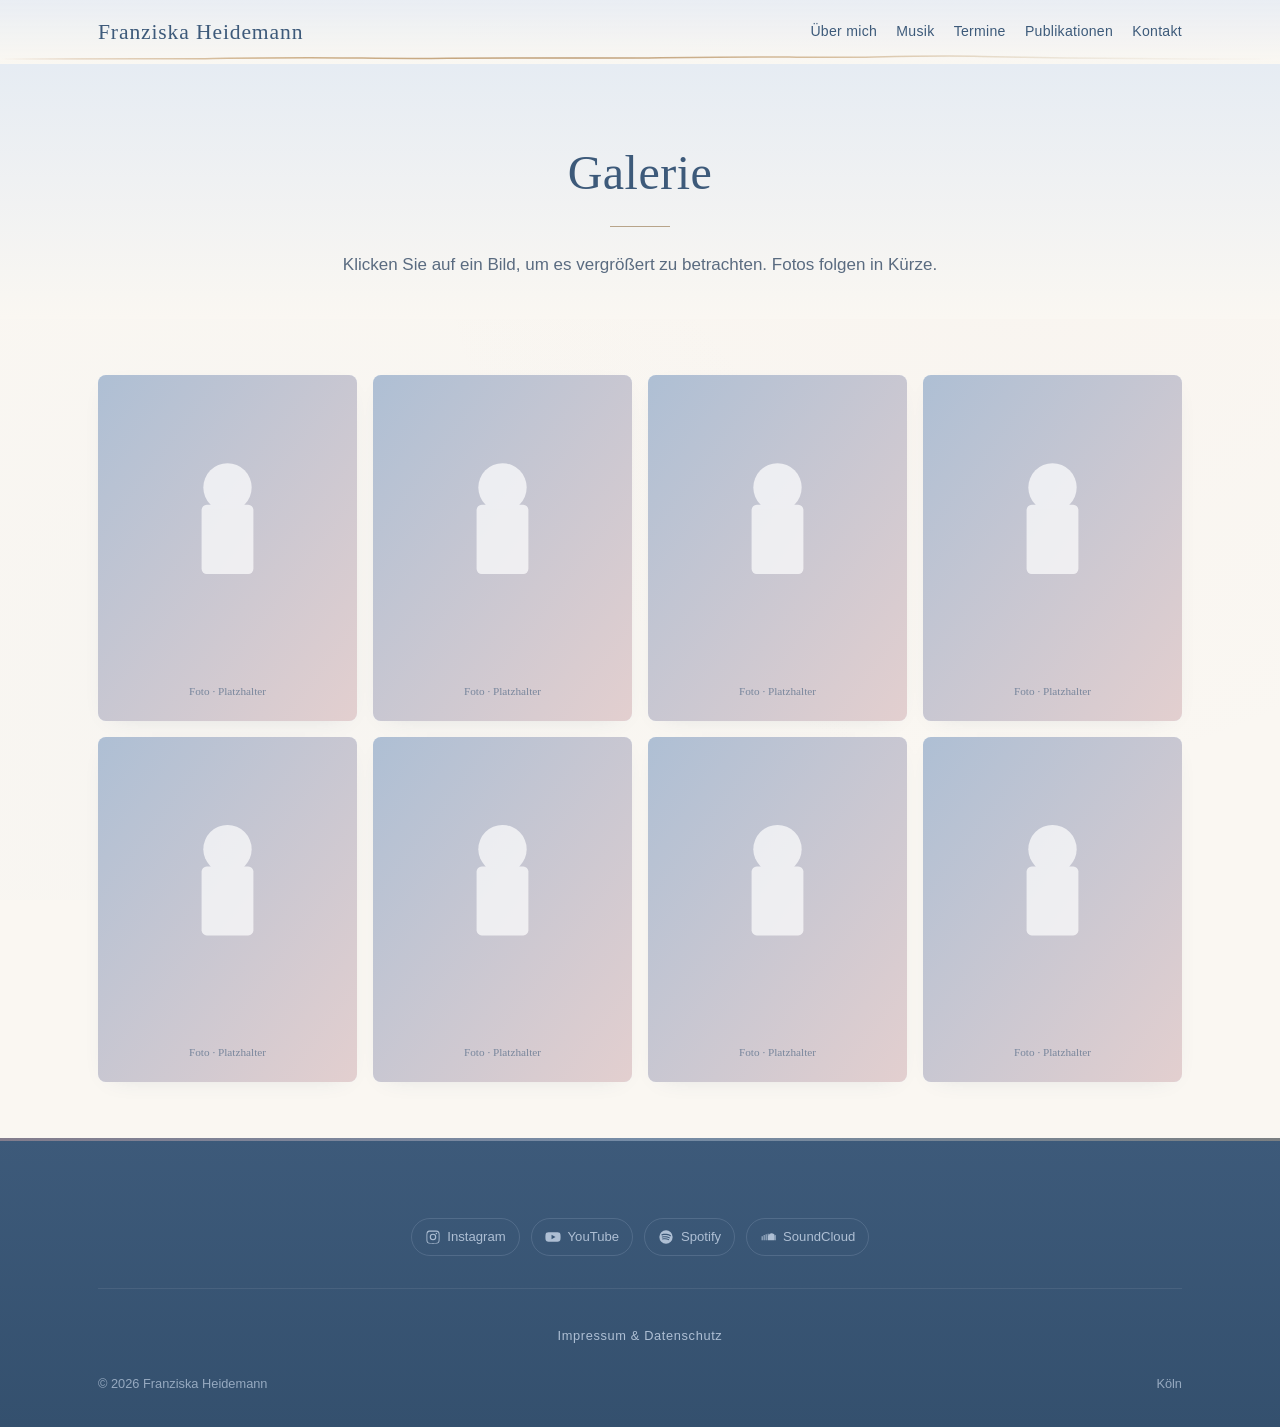
==== galerie.html @ dce0a196 "Redesign header divider as elegant melodic waveform with breathing animation" ====
<!DOCTYPE html>
<html lang="de">
<head>
  <meta charset="UTF-8">
  <meta name="viewport" content="width=device-width, initial-scale=1.0">
  <title>Galerie — Franziska Heidemann</title>
  <meta name="description" content="Galerie — Bilder von Franziska Heidemann, Sängerin aus Köln.">
  <link rel="icon" type="image/svg+xml" href="assets/img/favicon.svg">
  <link rel="apple-touch-icon" sizes="180x180" href="assets/img/apple-touch-icon.png">
  <link rel="stylesheet" href="css/fonts.css">
  <link rel="stylesheet" href="css/style.css">
</head>
<body>
  <div class="scroll-progress" id="scroll-progress"></div>

  <header class="site-header">
    <div class="wrap nav">
      <a href="index.html" class="brand">Franziska Heidemann</a>
      <button class="nav-toggle" aria-label="Menü öffnen" aria-expanded="false" aria-controls="menu">
        <span></span><span></span><span></span>
      </button>
      <ul class="menu" id="menu">
        <li><a href="ueber-mich.html">Über mich</a></li>
        <li><a href="musik.html">Musik</a></li>
        <li><a href="termine.html">Termine</a></li>
        <li><a href="publikationen.html">Publikationen</a></li>
        <li><a href="kontakt.html">Kontakt</a></li>
      </ul>
    </div>
  <svg class="site-header__wave" viewBox="0 0 1200 12" preserveAspectRatio="none" aria-hidden="true">
      <defs>
        <linearGradient id="wave-grad" x1="0" y1="0" x2="1200" y2="0" gradientUnits="userSpaceOnUse">
          <stop offset="0" stop-color="#d4b896" stop-opacity="0"/>
          <stop offset="0.06" stop-color="#d4b896" stop-opacity="0.5"/>
          <stop offset="0.2" stop-color="#c9a87c" stop-opacity="0.85"/>
          <stop offset="0.45" stop-color="#b8956a" stop-opacity="0.9"/>
          <stop offset="0.65" stop-color="#c9a87c" stop-opacity="0.7"/>
          <stop offset="0.85" stop-color="#d4c4a8" stop-opacity="0.3"/>
          <stop offset="1" stop-color="#d4c4a8" stop-opacity="0"/>
        </linearGradient>
      </defs>
      <path stroke="url(#wave-grad)" stroke-width="1.5"
        d="M0,6 C60,6 100,5.7 140,5.8 C170,5.9 180,6 200,5.5 C240,5 280,4.6 320,5 C360,5.4 380,5.8 420,5.3 C460,5 500,5.2 540,5.1 C560,5 580,5.3 620,4.8 C660,4.3 700,3.8 740,4.2 C770,4.5 790,4.8 820,4 C860,3.2 890,2.8 920,3.5 C950,4.2 970,4.8 1000,5.2 C1040,5.6 1080,5.9 1120,6 C1160,6 1180,6 1200,6">
        <animate attributeName="d" dur="7s" repeatCount="indefinite"
          values="M0,6 C60,6 100,5.7 140,5.8 C170,5.9 180,6 200,5.5 C240,5 280,4.6 320,5 C360,5.4 380,5.8 420,5.3 C460,5 500,5.2 540,5.1 C560,5 580,5.3 620,4.8 C660,4.3 700,3.8 740,4.2 C770,4.5 790,4.8 820,4 C860,3.2 890,2.8 920,3.5 C950,4.2 970,4.8 1000,5.2 C1040,5.6 1080,5.9 1120,6 C1160,6 1180,6 1200,6;
                  M0,6 C60,6 100,5.5 140,5.6 C170,5.7 180,5.9 200,5.3 C240,4.8 280,4.3 320,4.7 C360,5.1 380,5.6 420,5 C460,4.7 500,4.9 540,4.8 C560,4.7 580,5 620,4.5 C660,4 700,3.5 740,3.9 C770,4.2 790,4.5 820,3.7 C860,2.9 890,2.5 920,3.2 C950,3.9 970,4.5 1000,4.9 C1040,5.3 1080,5.7 1120,5.9 C1160,6 1180,6 1200,6;
                  M0,6 C60,6 100,5.7 140,5.8 C170,5.9 180,6 200,5.5 C240,5 280,4.6 320,5 C360,5.4 380,5.8 420,5.3 C460,5 500,5.2 540,5.1 C560,5 580,5.3 620,4.8 C660,4.3 700,3.8 740,4.2 C770,4.5 790,4.8 820,4 C860,3.2 890,2.8 920,3.5 C950,4.2 970,4.8 1000,5.2 C1040,5.6 1080,5.9 1120,6 C1160,6 1180,6 1200,6"
          calcMode="spline" keyTimes="0;0.5;1"
          keySplines="0.45 0 0.55 1;0.45 0 0.55 1"/>
      </path>
    </svg>
  </header>

  <section class="page-head">
    <div class="wrap">
      <h1>Galerie</h1>
      <hr class="divider divider--center">
      <p class="muted" style="max-width:42em;margin:1rem auto 0">Klicken Sie auf ein Bild, um es vergrößert zu betrachten. Fotos folgen in Kürze.</p>
    </div>
  </section>

  <section class="section--tight">
    <div class="wrap">
      <div class="gallery" data-gallery>
        <!-- Platzhalter — echte Fotos kommen noch -->
        <div class="gallery__item"><img src="assets/img/gallery-placeholder.svg" alt="Platzhalter 1"></div>
        <div class="gallery__item"><img src="assets/img/gallery-placeholder.svg" alt="Platzhalter 2"></div>
        <div class="gallery__item"><img src="assets/img/gallery-placeholder.svg" alt="Platzhalter 3"></div>
        <div class="gallery__item"><img src="assets/img/gallery-placeholder.svg" alt="Platzhalter 4"></div>
        <div class="gallery__item"><img src="assets/img/gallery-placeholder.svg" alt="Platzhalter 5"></div>
        <div class="gallery__item"><img src="assets/img/gallery-placeholder.svg" alt="Platzhalter 6"></div>
        <div class="gallery__item"><img src="assets/img/gallery-placeholder.svg" alt="Platzhalter 7"></div>
        <div class="gallery__item"><img src="assets/img/gallery-placeholder.svg" alt="Platzhalter 8"></div>
      </div>
    </div>
  </section>

  <!-- Lightbox -->
  <div class="lightbox" aria-hidden="true">
    <button class="lightbox__close" aria-label="Schließen"><svg viewBox="0 0 24 24" width="22" height="22" fill="none" stroke="currentColor" stroke-width="2"><path d="M6 6l12 12M18 6L6 18"/></svg></button>
    <button class="lightbox__nav lightbox__nav--prev" aria-label="Vorheriges"><svg viewBox="0 0 24 24" width="24" height="24" fill="none" stroke="currentColor" stroke-width="2"><path d="M15 6l-6 6 6 6"/></svg></button>
    <button class="lightbox__nav lightbox__nav--next" aria-label="Nächstes"><svg viewBox="0 0 24 24" width="24" height="24" fill="none" stroke="currentColor" stroke-width="2"><path d="M9 6l6 6-6 6"/></svg></button>
    <img class="lightbox__img" src="" alt="">
    <div class="lightbox__counter"></div>
  </div>

  <footer class="site-footer">
    <div class="wrap">
      <div class="footer__socials">
        <a href="https://www.instagram.com/franziska_heidemann/" target="_blank" rel="noopener">
          <svg viewBox="0 0 24 24" fill="currentColor"><path d="M12 2.2c3.2 0 3.6 0 4.9.1 1.2.1 1.8.3 2.2.4.6.2 1 .5 1.4.9.4.4.7.8.9 1.4.2.4.3 1 .4 2.2.1 1.3.1 1.7.1 4.9s0 3.6-.1 4.9c-.1 1.2-.3 1.8-.4 2.2-.2.6-.5 1-.9 1.4-.4.4-.8.7-1.4.9-.4.2-1 .3-2.2.4-1.3.1-1.7.1-4.9.1s-3.6 0-4.9-.1c-1.2-.1-1.8-.3-2.2-.4-.6-.2-1-.5-1.4-.9-.4-.4-.7-.8-.9-1.4-.2-.4-.3-1-.4-2.2C2.2 15.6 2.2 15.2 2.2 12s0-3.6.1-4.9c.1-1.2.3-1.8.4-2.2.2-.6.5-1 .9-1.4.4-.4.8-.7 1.4-.9.4-.2 1-.3 2.2-.4C8.4 2.2 8.8 2.2 12 2.2zm0 1.8c-3.1 0-3.5 0-4.7.1-.9 0-1.4.2-1.7.3-.4.2-.7.4-1 .7-.3.3-.5.6-.7 1-.1.3-.3.8-.3 1.7-.1 1.2-.1 1.6-.1 4.7s0 3.5.1 4.7c0 .9.2 1.4.3 1.7.2.4.4.7.7 1 .3.3.6.5 1 .7.3.1.8.3 1.7.3 1.2.1 1.6.1 4.7.1s3.5 0 4.7-.1c.9 0 1.4-.2 1.7-.3.4-.2.7-.4 1-.7.3-.3.5-.6.7-1 .1-.3.3-.8.3-1.7.1-1.2.1-1.6.1-4.7s0-3.5-.1-4.7c0-.9-.2-1.4-.3-1.7-.2-.4-.4-.7-.7-1-.3-.3-.6-.5-1-.7-.3-.1-.8-.3-1.7-.3-1.2-.1-1.6-.1-4.7-.1zm0 3.1a4.9 4.9 0 1 1 0 9.8 4.9 4.9 0 0 1 0-9.8zm0 8.1a3.2 3.2 0 1 0 0-6.4 3.2 3.2 0 0 0 0 6.4zm6.3-8.3a1.1 1.1 0 1 1-2.3 0 1.1 1.1 0 0 1 2.3 0z"/></svg>
          Instagram
        </a>
        <a href="https://www.youtube.com/channel/UCQxTqDCscMDkjQmPfyg3vqA" target="_blank" rel="noopener">
          <svg viewBox="0 0 24 24" fill="currentColor"><path d="M23 7.5c-.3-1-1-1.8-2-2.1C19.1 5 12 5 12 5s-7.1 0-9 .4c-1 .3-1.8 1.1-2 2.1C.6 9.4.6 12 .6 12s0 2.6.4 4.5c.3 1 1 1.8 2 2.1 1.9.4 9 .4 9 .4s7.1 0 9-.4c1-.3 1.8-1.1 2-2.1.4-1.9.4-4.5.4-4.5s0-2.6-.4-4.5zM9.8 15.5v-7l6 3.5-6 3.5z"/></svg>
          YouTube
        </a>
        <a href="https://open.spotify.com/artist/2u0TAeHx3y5hhXMHNlvsxw" target="_blank" rel="noopener">
          <svg viewBox="0 0 24 24" fill="currentColor"><path d="M12 2a10 10 0 1 0 0 20 10 10 0 0 0 0-20zm4.6 14.4a.62.62 0 0 1-.86.21c-2.35-1.44-5.3-1.76-8.79-.96a.62.62 0 1 1-.28-1.22c3.8-.87 7.08-.5 9.72 1.11.3.18.39.57.21.86zm1.23-2.74a.78.78 0 0 1-1.07.26c-2.69-1.65-6.79-2.13-9.98-1.17a.78.78 0 1 1-.45-1.49c3.63-1.1 8.16-.56 11.25 1.33.37.22.49.7.25 1.07zm.11-2.85C14.82 8.95 9.4 8.77 6.3 9.7a.94.94 0 1 1-.54-1.8c3.56-1.08 9.53-.87 13.29 1.34a.94.94 0 0 1-.96 1.61z"/></svg>
          Spotify
        </a>
        <a href="https://soundcloud.com/heatherblue-music" target="_blank" rel="noopener">
          <svg viewBox="0 0 24 24" fill="currentColor"><path d="M1 17h1.5v-6H1zm3 0h1.5v-8H4zm3 0h1.5v-9H7zm3 0h1.5v-10H10zm3 0h1.5v-10H13zm3 0H17v-9.7c-.3-.1-.6-.2-1-.3zm2.5 0H20v-9c-.4-.2-.8-.4-1.2-.5zm2.5 0H22v-7.5c-.3-.4-.7-.7-1.2-1zM16 6.5c-2.5 0-4.5 2-4.5 4.5v6h9v-6c0-2.5-2-4.5-4.5-4.5z"/></svg>
          SoundCloud
        </a>
      </div>

      <div class="footer__imprint">
        <a href="rechtliches.html" class="footer__imprint-link">Impressum &amp; Datenschutz</a>
      </div>

      <div class="footer__bottom">
        <span>© <span id="year"></span> Franziska Heidemann</span>
        <span>Köln</span>
      </div>
    </div>
  </footer>

  <script src="js/main.js"></script>
  <script src="js/gallery.js"></script>
  <script>document.getElementById("year").textContent = new Date().getFullYear();</script>
</body>
</html>
---- css/fonts.css ----
/* cormorant */
@font-face {
  font-family: 'Cormorant Garamond';
  font-style: italic;
  font-weight: 400;
  font-display: swap;
  src: url('../fonts/cormorant-400-italic-0.woff2') format('woff2');
  unicode-range: U+0460-052F, U+1C80-1C8A, U+20B4, U+2DE0-2DFF, U+A640-A69F, U+FE2E-FE2F;
}
@font-face {
  font-family: 'Cormorant Garamond';
  font-style: italic;
  font-weight: 400;
  font-display: swap;
  src: url('../fonts/cormorant-400-italic-1.woff2') format('woff2');
  unicode-range: U+0301, U+0400-045F, U+0490-0491, U+04B0-04B1, U+2116;
}
@font-face {
  font-family: 'Cormorant Garamond';
  font-style: italic;
  font-weight: 400;
  font-display: swap;
  src: url('../fonts/cormorant-400-italic-2.woff2') format('woff2');
  unicode-range: U+0102-0103, U+0110-0111, U+0128-0129, U+0168-0169, U+01A0-01A1, U+01AF-01B0, U+0300-0301, U+0303-0304, U+0308-0309, U+0323, U+0329, U+1EA0-1EF9, U+20AB;
}
@font-face {
  font-family: 'Cormorant Garamond';
  font-style: italic;
  font-weight: 400;
  font-display: swap;
  src: url('../fonts/cormorant-400-italic-3.woff2') format('woff2');
  unicode-range: U+0100-02BA, U+02BD-02C5, U+02C7-02CC, U+02CE-02D7, U+02DD-02FF, U+0304, U+0308, U+0329, U+1D00-1DBF, U+1E00-1E9F, U+1EF2-1EFF, U+2020, U+20A0-20AB, U+20AD-20C0, U+2113, U+2C60-2C7F, U+A720-A7FF;
}
@font-face {
  font-family: 'Cormorant Garamond';
  font-style: italic;
  font-weight: 400;
  font-display: swap;
  src: url('../fonts/cormorant-400-italic-4.woff2') format('woff2');
  unicode-range: U+0000-00FF, U+0131, U+0152-0153, U+02BB-02BC, U+02C6, U+02DA, U+02DC, U+0304, U+0308, U+0329, U+2000-206F, U+20AC, U+2122, U+2191, U+2193, U+2212, U+2215, U+FEFF, U+FFFD;
}
@font-face {
  font-family: 'Cormorant Garamond';
  font-style: normal;
  font-weight: 400;
  font-display: swap;
  src: url('../fonts/cormorant-400-normal-5.woff2') format('woff2');
  unicode-range: U+0460-052F, U+1C80-1C8A, U+20B4, U+2DE0-2DFF, U+A640-A69F, U+FE2E-FE2F;
}
@font-face {
  font-family: 'Cormorant Garamond';
  font-style: normal;
  font-weight: 400;
  font-display: swap;
  src: url('../fonts/cormorant-400-normal-6.woff2') format('woff2');
  unicode-range: U+0301, U+0400-045F, U+0490-0491, U+04B0-04B1, U+2116;
}
@font-face {
  font-family: 'Cormorant Garamond';
  font-style: normal;
  font-weight: 400;
  font-display: swap;
  src: url('../fonts/cormorant-400-normal-7.woff2') format('woff2');
  unicode-range: U+0102-0103, U+0110-0111, U+0128-0129, U+0168-0169, U+01A0-01A1, U+01AF-01B0, U+0300-0301, U+0303-0304, U+0308-0309, U+0323, U+0329, U+1EA0-1EF9, U+20AB;
}
@font-face {
  font-family: 'Cormorant Garamond';
  font-style: normal;
  font-weight: 400;
  font-display: swap;
  src: url('../fonts/cormorant-400-normal-8.woff2') format('woff2');
  unicode-range: U+0100-02BA, U+02BD-02C5, U+02C7-02CC, U+02CE-02D7, U+02DD-02FF, U+0304, U+0308, U+0329, U+1D00-1DBF, U+1E00-1E9F, U+1EF2-1EFF, U+2020, U+20A0-20AB, U+20AD-20C0, U+2113, U+2C60-2C7F, U+A720-A7FF;
}
@font-face {
  font-family: 'Cormorant Garamond';
  font-style: normal;
  font-weight: 400;
  font-display: swap;
  src: url('../fonts/cormorant-400-normal-9.woff2') format('woff2');
  unicode-range: U+0000-00FF, U+0131, U+0152-0153, U+02BB-02BC, U+02C6, U+02DA, U+02DC, U+0304, U+0308, U+0329, U+2000-206F, U+20AC, U+2122, U+2191, U+2193, U+2212, U+2215, U+FEFF, U+FFFD;
}
@font-face {
  font-family: 'Cormorant Garamond';
  font-style: normal;
  font-weight: 500;
  font-display: swap;
  src: url('../fonts/cormorant-500-normal-10.woff2') format('woff2');
  unicode-range: U+0460-052F, U+1C80-1C8A, U+20B4, U+2DE0-2DFF, U+A640-A69F, U+FE2E-FE2F;
}
@font-face {
  font-family: 'Cormorant Garamond';
  font-style: normal;
  font-weight: 500;
  font-display: swap;
  src: url('../fonts/cormorant-500-normal-11.woff2') format('woff2');
  unicode-range: U+0301, U+0400-045F, U+0490-0491, U+04B0-04B1, U+2116;
}
@font-face {
  font-family: 'Cormorant Garamond';
  font-style: normal;
  font-weight: 500;
  font-display: swap;
  src: url('../fonts/cormorant-500-normal-12.woff2') format('woff2');
  unicode-range: U+0102-0103, U+0110-0111, U+0128-0129, U+0168-0169, U+01A0-01A1, U+01AF-01B0, U+0300-0301, U+0303-0304, U+0308-0309, U+0323, U+0329, U+1EA0-1EF9, U+20AB;
}
@font-face {
  font-family: 'Cormorant Garamond';
  font-style: normal;
  font-weight: 500;
  font-display: swap;
  src: url('../fonts/cormorant-500-normal-13.woff2') format('woff2');
  unicode-range: U+0100-02BA, U+02BD-02C5, U+02C7-02CC, U+02CE-02D7, U+02DD-02FF, U+0304, U+0308, U+0329, U+1D00-1DBF, U+1E00-1E9F, U+1EF2-1EFF, U+2020, U+20A0-20AB, U+20AD-20C0, U+2113, U+2C60-2C7F, U+A720-A7FF;
}
@font-face {
  font-family: 'Cormorant Garamond';
  font-style: normal;
  font-weight: 500;
  font-display: swap;
  src: url('../fonts/cormorant-500-normal-14.woff2') format('woff2');
  unicode-range: U+0000-00FF, U+0131, U+0152-0153, U+02BB-02BC, U+02C6, U+02DA, U+02DC, U+0304, U+0308, U+0329, U+2000-206F, U+20AC, U+2122, U+2191, U+2193, U+2212, U+2215, U+FEFF, U+FFFD;
}
@font-face {
  font-family: 'Cormorant Garamond';
  font-style: normal;
  font-weight: 600;
  font-display: swap;
  src: url('../fonts/cormorant-600-normal-15.woff2') format('woff2');
  unicode-range: U+0460-052F, U+1C80-1C8A, U+20B4, U+2DE0-2DFF, U+A640-A69F, U+FE2E-FE2F;
}
@font-face {
  font-family: 'Cormorant Garamond';
  font-style: normal;
  font-weight: 600;
  font-display: swap;
  src: url('../fonts/cormorant-600-normal-16.woff2') format('woff2');
  unicode-range: U+0301, U+0400-045F, U+0490-0491, U+04B0-04B1, U+2116;
}
@font-face {
  font-family: 'Cormorant Garamond';
  font-style: normal;
  font-weight: 600;
  font-display: swap;
  src: url('../fonts/cormorant-600-normal-17.woff2') format('woff2');
  unicode-range: U+0102-0103, U+0110-0111, U+0128-0129, U+0168-0169, U+01A0-01A1, U+01AF-01B0, U+0300-0301, U+0303-0304, U+0308-0309, U+0323, U+0329, U+1EA0-1EF9, U+20AB;
}
@font-face {
  font-family: 'Cormorant Garamond';
  font-style: normal;
  font-weight: 600;
  font-display: swap;
  src: url('../fonts/cormorant-600-normal-18.woff2') format('woff2');
  unicode-range: U+0100-02BA, U+02BD-02C5, U+02C7-02CC, U+02CE-02D7, U+02DD-02FF, U+0304, U+0308, U+0329, U+1D00-1DBF, U+1E00-1E9F, U+1EF2-1EFF, U+2020, U+20A0-20AB, U+20AD-20C0, U+2113, U+2C60-2C7F, U+A720-A7FF;
}
@font-face {
  font-family: 'Cormorant Garamond';
  font-style: normal;
  font-weight: 600;
  font-display: swap;
  src: url('../fonts/cormorant-600-normal-19.woff2') format('woff2');
  unicode-range: U+0000-00FF, U+0131, U+0152-0153, U+02BB-02BC, U+02C6, U+02DA, U+02DC, U+0304, U+0308, U+0329, U+2000-206F, U+20AC, U+2122, U+2191, U+2193, U+2212, U+2215, U+FEFF, U+FFFD;
}
/* inter */
@font-face {
  font-family: 'Inter';
  font-style: normal;
  font-weight: 300;
  font-display: swap;
  src: url('../fonts/inter-300-normal-0.woff2') format('woff2');
  unicode-range: U+0460-052F, U+1C80-1C8A, U+20B4, U+2DE0-2DFF, U+A640-A69F, U+FE2E-FE2F;
}
@font-face {
  font-family: 'Inter';
  font-style: normal;
  font-weight: 300;
  font-display: swap;
  src: url('../fonts/inter-300-normal-1.woff2') format('woff2');
  unicode-range: U+0301, U+0400-045F, U+0490-0491, U+04B0-04B1, U+2116;
}
@font-face {
  font-family: 'Inter';
  font-style: normal;
  font-weight: 300;
  font-display: swap;
  src: url('../fonts/inter-300-normal-2.woff2') format('woff2');
  unicode-range: U+1F00-1FFF;
}
@font-face {
  font-family: 'Inter';
  font-style: normal;
  font-weight: 300;
  font-display: swap;
  src: url('../fonts/inter-300-normal-3.woff2') format('woff2');
  unicode-range: U+0370-0377, U+037A-037F, U+0384-038A, U+038C, U+038E-03A1, U+03A3-03FF;
}
@font-face {
  font-family: 'Inter';
  font-style: normal;
  font-weight: 300;
  font-display: swap;
  src: url('../fonts/inter-300-normal-4.woff2') format('woff2');
  unicode-range: U+0102-0103, U+0110-0111, U+0128-0129, U+0168-0169, U+01A0-01A1, U+01AF-01B0, U+0300-0301, U+0303-0304, U+0308-0309, U+0323, U+0329, U+1EA0-1EF9, U+20AB;
}
@font-face {
  font-family: 'Inter';
  font-style: normal;
  font-weight: 300;
  font-display: swap;
  src: url('../fonts/inter-300-normal-5.woff2') format('woff2');
  unicode-range: U+0100-02BA, U+02BD-02C5, U+02C7-02CC, U+02CE-02D7, U+02DD-02FF, U+0304, U+0308, U+0329, U+1D00-1DBF, U+1E00-1E9F, U+1EF2-1EFF, U+2020, U+20A0-20AB, U+20AD-20C0, U+2113, U+2C60-2C7F, U+A720-A7FF;
}
@font-face {
  font-family: 'Inter';
  font-style: normal;
  font-weight: 300;
  font-display: swap;
  src: url('../fonts/inter-300-normal-6.woff2') format('woff2');
  unicode-range: U+0000-00FF, U+0131, U+0152-0153, U+02BB-02BC, U+02C6, U+02DA, U+02DC, U+0304, U+0308, U+0329, U+2000-206F, U+20AC, U+2122, U+2191, U+2193, U+2212, U+2215, U+FEFF, U+FFFD;
}
@font-face {
  font-family: 'Inter';
  font-style: normal;
  font-weight: 400;
  font-display: swap;
  src: url('../fonts/inter-400-normal-7.woff2') format('woff2');
  unicode-range: U+0460-052F, U+1C80-1C8A, U+20B4, U+2DE0-2DFF, U+A640-A69F, U+FE2E-FE2F;
}
@font-face {
  font-family: 'Inter';
  font-style: normal;
  font-weight: 400;
  font-display: swap;
  src: url('../fonts/inter-400-normal-8.woff2') format('woff2');
  unicode-range: U+0301, U+0400-045F, U+0490-0491, U+04B0-04B1, U+2116;
}
@font-face {
  font-family: 'Inter';
  font-style: normal;
  font-weight: 400;
  font-display: swap;
  src: url('../fonts/inter-400-normal-9.woff2') format('woff2');
  unicode-range: U+1F00-1FFF;
}
@font-face {
  font-family: 'Inter';
  font-style: normal;
  font-weight: 400;
  font-display: swap;
  src: url('../fonts/inter-400-normal-10.woff2') format('woff2');
  unicode-range: U+0370-0377, U+037A-037F, U+0384-038A, U+038C, U+038E-03A1, U+03A3-03FF;
}
@font-face {
  font-family: 'Inter';
  font-style: normal;
  font-weight: 400;
  font-display: swap;
  src: url('../fonts/inter-400-normal-11.woff2') format('woff2');
  unicode-range: U+0102-0103, U+0110-0111, U+0128-0129, U+0168-0169, U+01A0-01A1, U+01AF-01B0, U+0300-0301, U+0303-0304, U+0308-0309, U+0323, U+0329, U+1EA0-1EF9, U+20AB;
}
@font-face {
  font-family: 'Inter';
  font-style: normal;
  font-weight: 400;
  font-display: swap;
  src: url('../fonts/inter-400-normal-12.woff2') format('woff2');
  unicode-range: U+0100-02BA, U+02BD-02C5, U+02C7-02CC, U+02CE-02D7, U+02DD-02FF, U+0304, U+0308, U+0329, U+1D00-1DBF, U+1E00-1E9F, U+1EF2-1EFF, U+2020, U+20A0-20AB, U+20AD-20C0, U+2113, U+2C60-2C7F, U+A720-A7FF;
}
@font-face {
  font-family: 'Inter';
  font-style: normal;
  font-weight: 400;
  font-display: swap;
  src: url('../fonts/inter-400-normal-13.woff2') format('woff2');
  unicode-range: U+0000-00FF, U+0131, U+0152-0153, U+02BB-02BC, U+02C6, U+02DA, U+02DC, U+0304, U+0308, U+0329, U+2000-206F, U+20AC, U+2122, U+2191, U+2193, U+2212, U+2215, U+FEFF, U+FFFD;
}
@font-face {
  font-family: 'Inter';
  font-style: normal;
  font-weight: 500;
  font-display: swap;
  src: url('../fonts/inter-500-normal-14.woff2') format('woff2');
  unicode-range: U+0460-052F, U+1C80-1C8A, U+20B4, U+2DE0-2DFF, U+A640-A69F, U+FE2E-FE2F;
}
@font-face {
  font-family: 'Inter';
  font-style: normal;
  font-weight: 500;
  font-display: swap;
  src: url('../fonts/inter-500-normal-15.woff2') format('woff2');
  unicode-range: U+0301, U+0400-045F, U+0490-0491, U+04B0-04B1, U+2116;
}
@font-face {
  font-family: 'Inter';
  font-style: normal;
  font-weight: 500;
  font-display: swap;
  src: url('../fonts/inter-500-normal-16.woff2') format('woff2');
  unicode-range: U+1F00-1FFF;
}
@font-face {
  font-family: 'Inter';
  font-style: normal;
  font-weight: 500;
  font-display: swap;
  src: url('../fonts/inter-500-normal-17.woff2') format('woff2');
  unicode-range: U+0370-0377, U+037A-037F, U+0384-038A, U+038C, U+038E-03A1, U+03A3-03FF;
}
@font-face {
  font-family: 'Inter';
  font-style: normal;
  font-weight: 500;
  font-display: swap;
  src: url('../fonts/inter-500-normal-18.woff2') format('woff2');
  unicode-range: U+0102-0103, U+0110-0111, U+0128-0129, U+0168-0169, U+01A0-01A1, U+01AF-01B0, U+0300-0301, U+0303-0304, U+0308-0309, U+0323, U+0329, U+1EA0-1EF9, U+20AB;
}
@font-face {
  font-family: 'Inter';
  font-style: normal;
  font-weight: 500;
  font-display: swap;
  src: url('../fonts/inter-500-normal-19.woff2') format('woff2');
  unicode-range: U+0100-02BA, U+02BD-02C5, U+02C7-02CC, U+02CE-02D7, U+02DD-02FF, U+0304, U+0308, U+0329, U+1D00-1DBF, U+1E00-1E9F, U+1EF2-1EFF, U+2020, U+20A0-20AB, U+20AD-20C0, U+2113, U+2C60-2C7F, U+A720-A7FF;
}
@font-face {
  font-family: 'Inter';
  font-style: normal;
  font-weight: 500;
  font-display: swap;
  src: url('../fonts/inter-500-normal-20.woff2') format('woff2');
  unicode-range: U+0000-00FF, U+0131, U+0152-0153, U+02BB-02BC, U+02C6, U+02DA, U+02DC, U+0304, U+0308, U+0329, U+2000-206F, U+20AC, U+2122, U+2191, U+2193, U+2212, U+2215, U+FEFF, U+FFFD;
}
@font-face {
  font-family: 'Inter';
  font-style: normal;
  font-weight: 600;
  font-display: swap;
  src: url('../fonts/inter-600-normal-21.woff2') format('woff2');
  unicode-range: U+0460-052F, U+1C80-1C8A, U+20B4, U+2DE0-2DFF, U+A640-A69F, U+FE2E-FE2F;
}
@font-face {
  font-family: 'Inter';
  font-style: normal;
  font-weight: 600;
  font-display: swap;
  src: url('../fonts/inter-600-normal-22.woff2') format('woff2');
  unicode-range: U+0301, U+0400-045F, U+0490-0491, U+04B0-04B1, U+2116;
}
@font-face {
  font-family: 'Inter';
  font-style: normal;
  font-weight: 600;
  font-display: swap;
  src: url('../fonts/inter-600-normal-23.woff2') format('woff2');
  unicode-range: U+1F00-1FFF;
}
@font-face {
  font-family: 'Inter';
  font-style: normal;
  font-weight: 600;
  font-display: swap;
  src: url('../fonts/inter-600-normal-24.woff2') format('woff2');
  unicode-range: U+0370-0377, U+037A-037F, U+0384-038A, U+038C, U+038E-03A1, U+03A3-03FF;
}
@font-face {
  font-family: 'Inter';
  font-style: normal;
  font-weight: 600;
  font-display: swap;
  src: url('../fonts/inter-600-normal-25.woff2') format('woff2');
  unicode-range: U+0102-0103, U+0110-0111, U+0128-0129, U+0168-0169, U+01A0-01A1, U+01AF-01B0, U+0300-0301, U+0303-0304, U+0308-0309, U+0323, U+0329, U+1EA0-1EF9, U+20AB;
}
@font-face {
  font-family: 'Inter';
  font-style: normal;
  font-weight: 600;
  font-display: swap;
  src: url('../fonts/inter-600-normal-26.woff2') format('woff2');
  unicode-range: U+0100-02BA, U+02BD-02C5, U+02C7-02CC, U+02CE-02D7, U+02DD-02FF, U+0304, U+0308, U+0329, U+1D00-1DBF, U+1E00-1E9F, U+1EF2-1EFF, U+2020, U+20A0-20AB, U+20AD-20C0, U+2113, U+2C60-2C7F, U+A720-A7FF;
}
@font-face {
  font-family: 'Inter';
  font-style: normal;
  font-weight: 600;
  font-display: swap;
  src: url('../fonts/inter-600-normal-27.woff2') format('woff2');
  unicode-range: U+0000-00FF, U+0131, U+0152-0153, U+02BB-02BC, U+02C6, U+02DA, U+02DC, U+0304, U+0308, U+0329, U+2000-206F, U+20AC, U+2122, U+2191, U+2193, U+2212, U+2215, U+FEFF, U+FFFD;
}
---- css/style.css ----
/* ============================================================
   Franziska Heidemann — Design-System
   Verträumt, aber professionell.
   Palette: Heather Blue / weiches Braun / Dusty Rose / Creme
   ============================================================ */

:root {
  /* Farben */
  --heather-blue: #6b8cae;
  --heather-blue-deep: #3d5a7a;
  --heather-blue-soft: #aebfd4;
  --heather-blue-mist: #e6ecf3;

  --brown: #8b7355;
  --brown-soft: #b8a48a;

  --rose: #c9a0a0;
  --rose-soft: #e3cfcf;

  --cream: #faf7f2;
  --cream-warm: #f3ede3;
  --white: #ffffff;

  --ink: #2c3a4d;
  --ink-soft: #5a6b80;
  --line: #e2dcd1;

  /* Typo */
  --font-serif: "Cormorant Garamond", "Playfair Display", Georgia, "Times New Roman", serif;
  --font-sans: "Inter", -apple-system, BlinkMacSystemFont, "Segoe UI", Roboto, Helvetica, Arial, sans-serif;

  /* Layout */
  --maxw: 1180px;
  --gutter: clamp(1.25rem, 4vw, 3rem);
  --radius: 14px;
  --radius-sm: 8px;
  --shadow: 0 10px 40px -18px rgba(61, 90, 122, 0.35);
  --shadow-soft: 0 6px 24px -16px rgba(61, 90, 122, 0.25);
  --ease: cubic-bezier(0.4, 0.2, 0.2, 1);
}

/* ---------- Reset ---------- */
*, *::before, *::after { box-sizing: border-box; }
html { scroll-behavior: smooth; -webkit-text-size-adjust: 100%; }
body {
  margin: 0;
  font-family: var(--font-sans);
  color: var(--ink);
  background: var(--cream);
  line-height: 1.7;
  font-size: 17px;
  -webkit-font-smoothing: antialiased;
  text-rendering: optimizeLegibility;
}
img { max-width: 100%; display: block; }
a { color: var(--heather-blue-deep); text-decoration: none; transition: color .25s var(--ease); }
a:hover { color: var(--rose); }
h1, h2, h3, h4 { font-family: var(--font-serif); font-weight: 500; color: var(--heather-blue-deep); line-height: 1.2; margin: 0 0 .5em; letter-spacing: .01em; }
h1 { font-size: clamp(2.4rem, 6vw, 4rem); }
h2 { font-size: clamp(1.6rem, 3.5vw, 2.2rem); }
h3 { font-size: clamp(1.15rem, 2.5vw, 1.4rem); }
p { margin: 0 0 1em; }
ul { margin: 0 0 1em; padding-left: 1.2em; }
small { color: var(--ink-soft); }

/* Type scale (rem-based, 17px root):
   Display:  h1 hero      clamp(2.4–4rem)
   Title:    h1 page-head clamp(2–3rem)
   H2:                    clamp(1.6–2.2rem)
   H3:                    clamp(1.15–1.4rem)
   Body lg:  1.05rem   (about, contact intro)
   Body:     1rem      (default, legal)
   Body sm:  .9rem     (event desc, footer links)
   Label:    .8rem     (uppercase section labels)
   Meta:     .75rem    (form hints, notices)
   Micro:    .7rem     (badges, date parts)
*/

/* ---------- Layout-Helfer ---------- */
.wrap { max-width: var(--maxw); margin: 0 auto; padding: 0 var(--gutter); }
.section { padding: clamp(3rem, 8vw, 6rem) 0; }
.section--tight { padding: clamp(2rem, 5vw, 3.5rem) 0; }
.center { text-align: center; }
.muted { color: var(--ink-soft); }
.eyebrow {
  font-family: var(--font-sans);
  text-transform: uppercase;
  letter-spacing: .28em;
  font-size: .75rem;
  color: var(--brown);
  margin-bottom: 1.2rem;
  display: inline-block;
}
.divider {
  width: 60px; height: 1px; background: var(--brown-soft);
  margin: 1.5rem 0; border: 0;
}
.divider--center { margin-left: auto; margin-right: auto; }

/* ---------- Header / Navigation ---------- */
.site-header {
  position: sticky; top: 0; z-index: 50;
  background: linear-gradient(180deg, rgba(230,236,243,0.88) 0%, rgba(250,247,242,0.92) 100%);
  backdrop-filter: blur(10px);
  -webkit-backdrop-filter: blur(10px);
  border-bottom: none;
  transition: background .3s var(--ease);
}
.site-header__wave {
  position: absolute;
  left: 0; right: 0; bottom: -1px;
  width: 100%; height: 12px;
  pointer-events: none;
  display: block;
}
.site-header__wave path {
  fill: none;
  stroke-linecap: round;
  stroke-linejoin: round;
}
.site-header.is-scrolled { background: linear-gradient(180deg, rgba(230,236,243,0.95) 0%, rgba(250,247,242,0.97) 100%); }

/* Nav: always visible inline (no hamburger) */
.nav-toggle { display: none; }

.nav {
  display: flex; align-items: center; justify-content: space-between;
  height: auto; min-height: 64px;
  padding-top: .5rem; padding-bottom: .5rem;
  flex-wrap: wrap; gap: .5rem;
}
.brand {
  font-family: var(--font-serif);
  font-size: clamp(1rem, 3vw, 1.35rem);
  color: var(--heather-blue-deep);
  letter-spacing: .04em;
  display: flex; align-items: baseline; gap: .4em;
  white-space: nowrap;
}
.brand small {
  font-family: var(--font-sans);
  font-size: .7rem;
  letter-spacing: .25em;
  text-transform: uppercase;
  color: var(--brown);
}

.menu {
  display: flex;
  gap: clamp(.6rem, 1.5vw, 1.5rem);
  list-style: none; margin: 0; padding: 0;
  align-items: center;
  flex-wrap: wrap;
}
.menu li { border: 0; }
.menu a {
  display: block; padding: 0;
  font-family: var(--font-sans);
  font-size: clamp(.72rem, 1.6vw, .88rem);
  color: var(--heather-blue-deep);
  letter-spacing: .02em;
  white-space: nowrap;
}
.menu a:hover { color: var(--rose); padding-left: 0; }
.menu .menu-impressum { font-size: clamp(.7rem, 1.5vw, .8rem); font-family: var(--font-sans); color: var(--ink-soft); }

body.menu-open { overflow: auto; }

/* ---------- Buttons ---------- */
.btn {
  display: inline-flex; align-items: center; gap: .5em;
  font-family: var(--font-sans);
  font-size: .95rem;
  letter-spacing: .04em;
  padding: .85em 1.8em;
  border-radius: 999px;
  border: 1px solid var(--heather-blue);
  background: var(--heather-blue);
  color: var(--white);
  cursor: pointer;
  transition: all .3s var(--ease);
}
.btn:hover { background: var(--heather-blue-deep); border-color: var(--heather-blue-deep); color: var(--white); transform: translateY(-1px); }
.btn--ghost { background: transparent; color: var(--heather-blue-deep); }
.btn--ghost:hover { background: var(--heather-blue-mist); color: var(--heather-blue-deep); transform: none; }
.btn--rose { background: var(--rose); border-color: var(--rose); }
.btn--rose:hover { background: #b88a8a; border-color: #b88a8a; }

/* ---------- Hero (Landing) ---------- */
.hero {
  position: relative;
  min-height: calc(100vh - 72px);
  display: flex; align-items: center;
  overflow: hidden;
  padding-bottom: 0;
}
.hero__bg {
  position: absolute; inset: 0;
  background: linear-gradient(135deg, var(--heather-blue-mist) 0%, var(--cream) 55%, var(--rose-soft) 130%);
  z-index: -2;
}
.hero__bg::after {
  content: ""; position: absolute; inset: 0;
  background: radial-gradient(circle at 20% 30%, rgba(255,255,255,.5), transparent 50%),
              radial-gradient(circle at 80% 70%, rgba(139,115,85,.08), transparent 45%);
}
.hero__inner {
  display: grid; grid-template-columns: 1.1fr 1fr; gap: clamp(2rem, 5vw, 4rem);
  align-items: center; width: 100%;
}
.hero__text h1 { margin-bottom: .3em; }
.hero__subtitle {
  font-family: var(--font-serif);
  font-size: clamp(1.1rem, 2.2vw, 1.5rem);
  color: var(--brown);
  letter-spacing: .05em;
  margin: 0 0 .8em;
}
.hero__location {
  display: inline-flex; align-items: center; gap: .4em;
  font-family: var(--font-sans);
  font-size: .8rem;
  letter-spacing: .15em;
  text-transform: uppercase;
  color: var(--ink-soft);
  margin-bottom: 2rem;
}
.hero__location svg { color: var(--rose); }
.hero__quote {
  font-family: var(--font-serif);
  font-style: italic;
  font-size: clamp(1.05rem, 2vw, 1.3rem);
  color: var(--ink-soft);
  max-width: 32em;
  border-left: 2px solid var(--rose);
  padding-left: 1.2rem;
  margin: 2rem 0;
}
.hero__quote .placeholder { color: var(--brown-soft); font-style: normal; font-size: .85rem; letter-spacing: .1em; }

.hero__portrait {
  position: relative;
  aspect-ratio: 4/5;
  border-radius: var(--radius);
  overflow: hidden;
  box-shadow: var(--shadow), 0 0 0 1px rgba(255,255,255,.15);
  background: var(--heather-blue-mist);
}
.hero__portrait::after {
  content: "";
  position: absolute; inset: 0;
  background: linear-gradient(180deg, transparent 60%, rgba(61,90,122,.15) 100%);
  pointer-events: none;
  z-index: 1;
}
.hero__portrait img { width: 100%; height: 100%; object-fit: cover; }
.hero__cta { display: flex; gap: 1rem; flex-wrap: wrap; margin-top: 1.5rem; }

@media (max-width: 820px) {
  .hero { min-height: auto; padding-top: 2rem; }
  .hero__inner { grid-template-columns: 1fr; text-align: center; padding-bottom: 2rem; }
  .hero__portrait { max-width: 360px; margin: 0 auto; order: -1; }
  .hero__quote { border-left: 0; border-top: 2px solid var(--rose); padding-left: 0; padding-top: 1rem; margin-left: auto; margin-right: auto; }
  .hero__cta { justify-content: center; margin-bottom: 1.5rem; }
}

/* ---------- Seiten-Kopf ---------- */
.page-head {
  padding: clamp(3rem, 7vw, 5rem) 0 clamp(1.5rem, 4vw, 2.5rem);
  text-align: center;
  background: linear-gradient(180deg, var(--heather-blue-mist), var(--cream));
}
.page-head h1 { font-size: clamp(2rem, 5vw, 3rem); margin-bottom: .2em; }
.page-head .eyebrow { margin-bottom: .5rem; }

/* ---------- Über mich ---------- */
.about__grid {
  display: grid; grid-template-columns: 0.85fr 1.15fr; gap: clamp(2rem, 5vw, 4rem);
  align-items: start;
}
.about__portrait {
  position: sticky; top: 96px;
  aspect-ratio: 4/5;
  border-radius: var(--radius);
  overflow: hidden;
  box-shadow: var(--shadow);
  background: var(--heather-blue-mist);
}
.about__portrait::before {
  content: "";
  position: absolute; inset: -8px;
  border: 1px solid var(--rose-soft);
  border-radius: calc(var(--radius) + 8px);
  pointer-events: none;
  z-index: -1;
}
.about__portrait::after {
  content: "";
  position: absolute; inset: 0;
  background: linear-gradient(180deg, transparent 70%, rgba(61,90,122,.12) 100%);
  pointer-events: none;
}
.about__portrait img { width: 100%; height: 100%; object-fit: cover; }
.about__text p { font-size: 1.05rem; line-height: 1.75; }
.about__text h3 { margin-top: 2rem; color: var(--brown); font-family: var(--font-sans); font-size: .8rem; letter-spacing: .25em; text-transform: uppercase; font-weight: 600; }
@media (max-width: 820px) {
  .about__grid { grid-template-columns: 1fr; }
  .about__portrait { position: static; max-width: 360px; margin: 0 auto 1rem; }
}

/* ---------- Musik ---------- */
.tracklist { list-style: none; padding: 0; margin: 0; }

.track {
  display: block;
  padding: 1.4rem 1.6rem;
  border-radius: var(--radius-sm);
  background: var(--white);
  margin-bottom: 1rem;
  box-shadow: 0 2px 10px rgba(61,90,122,.04);
  border: 1px solid var(--line);
  transition: box-shadow .3s var(--ease), border-color .3s var(--ease);
}
.track:hover { box-shadow: 0 6px 20px rgba(61,90,122,.08); border-color: var(--heather-blue-mist); }

.track__row {
  display: grid;
  grid-template-columns: 52px 44px 1fr auto;
  gap: 1rem;
  align-items: center;
}

.track__cover {
  width: 52px; height: 52px;
  border-radius: var(--radius-sm);
  object-fit: cover;
  flex-shrink: 0;
  background: var(--heather-blue-mist);
}
.track__cover--placeholder { background: var(--heather-blue-mist); }

.track__play {
  width: 44px; height: 44px; border-radius: 50%;
  background: var(--heather-blue); color: var(--white);
  border: 0; cursor: pointer;
  display: flex; align-items: center; justify-content: center;
  transition: all .25s var(--ease);
  flex-shrink: 0;
}
.track__play:hover { background: var(--heather-blue-deep); transform: scale(1.06); }
.track__play svg { width: 16px; height: 16px; }

.track__info { min-width: 0; }
.track__title {
  font-family: var(--font-serif);
  font-size: clamp(1.15rem, 2.5vw, 1.35rem);
  color: var(--heather-blue-deep);
  line-height: 1.3;
  margin: 0;
}
.track__project {
  display: block;
  font-family: var(--font-sans);
  font-size: .8rem;
  color: var(--brown);
  letter-spacing: .04em;
  margin-top: .15rem;
}

.track__source {
  font-size: .7rem;
  text-transform: uppercase;
  letter-spacing: .18em;
  color: var(--ink-soft);
  padding: .3em .8em;
  border: 1px solid var(--line);
  border-radius: 999px;
  white-space: nowrap;
}

.embed-slot {
  max-height: 0; overflow: hidden;
  transition: max-height .5s var(--ease), margin .45s var(--ease), opacity .3s var(--ease);
  margin-top: 0;
  opacity: 0;
}
.embed-slot.is-open {
  max-height: 400px;
  margin-top: 1rem;
  opacity: 1;
}
.embed-slot iframe {
  width: 100%; border: 0; border-radius: var(--radius-sm); display: block;
  background: var(--heather-blue-mist);
  max-width: 100%;
}

.embed-notice {
  font-size: .75rem;
  color: var(--ink-soft);
  margin-top: .6rem;
  font-style: italic;
  line-height: 1.5;
}

@media (max-width: 600px) {
  .track__row { grid-template-columns: 48px 40px 1fr; }
  .track__source { display: none; }
}

/* ---------- Galerie ---------- */
.gallery {
  display: grid; grid-template-columns: repeat(auto-fill, minmax(220px, 1fr));
  gap: 1rem;
}
.gallery__item {
  aspect-ratio: 3/4; overflow: hidden; border-radius: var(--radius-sm);
  cursor: pointer; background: var(--heather-blue-mist);
  box-shadow: var(--shadow-soft);
}
.gallery__item img { width: 100%; height: 100%; object-fit: cover; transition: transform .5s var(--ease); }
.gallery__item:hover img { transform: scale(1.04); }

.lightbox {
  position: fixed; inset: 0; z-index: 100;
  background: rgba(44, 58, 77, 0.92);
  display: none; align-items: center; justify-content: center;
  padding: 2rem;
}
.lightbox.is-open { display: flex; }
.lightbox__img { max-width: 90vw; max-height: 85vh; border-radius: var(--radius-sm); box-shadow: var(--shadow); }
.lightbox__close, .lightbox__nav {
  position: absolute; background: rgba(255,255,255,.12); color: var(--white);
  border: 0; cursor: pointer; border-radius: 50%;
  display: flex; align-items: center; justify-content: center;
  transition: background .25s var(--ease);
}
.lightbox__close { top: 1.5rem; right: 1.5rem; width: 48px; height: 48px; }
.lightbox__nav { top: 50%; transform: translateY(-50%); width: 56px; height: 56px; }
.lightbox__nav--prev { left: 1.5rem; }
.lightbox__nav--next { right: 1.5rem; }
.lightbox__close:hover, .lightbox__nav:hover { background: var(--rose); }
.lightbox__counter {
  position: absolute; bottom: 1.5rem; left: 50%; transform: translateX(-50%);
  color: var(--white); font-size: .8rem; letter-spacing: .15em;
}

/* ---------- Termine ---------- */
.events { display: grid; gap: 1.5rem; }
.event {
  display: grid; grid-template-columns: 120px 1fr; gap: 1.8rem;
  padding: 0; border-radius: var(--radius);
  background: var(--white);
  box-shadow: 0 2px 12px rgba(61,90,122,.06);
  border: 1px solid var(--line);
  transition: transform .3s var(--ease), box-shadow .3s var(--ease);
  overflow: hidden;
}
.event:hover {
  transform: translateY(-3px);
  box-shadow: 0 8px 28px rgba(61,90,122,.12);
  border-color: var(--heather-blue-mist);
}
.event__date {
  text-align: center;
  padding: 1.8rem 0;
  background: linear-gradient(180deg, var(--heather-blue-mist) 0%, var(--cream) 100%);
  border-right: 1px solid var(--line);
  display: flex; flex-direction: column; justify-content: center;
}
.event__date .month {
  text-transform: uppercase; letter-spacing: .22em; font-size: .7rem;
  color: var(--rose); font-weight: 600; margin-bottom: .3rem;
}
.event__date .day {
  font-family: var(--font-serif); font-size: 2.6rem; color: var(--heather-blue-deep);
  line-height: 1; font-weight: 500;
}
.event__date .year { font-size: .7rem; color: var(--ink-soft); margin-top: .3rem; letter-spacing: .1em; }
.event__body { padding: 1.8rem 1.8rem 1.8rem 0; display: flex; flex-direction: column; justify-content: center; }
.event__body h3 {
  margin-bottom: .5em;
  font-size: clamp(1.15rem, 2.5vw, 1.4rem);
  color: var(--heather-blue-deep);
}
.event__meta {
  font-size: .9rem; color: var(--ink-soft);
  display: flex; flex-direction: column; gap: .25rem;
  margin-bottom: .6rem;
}
.event__meta span { display: flex; align-items: center; gap: .5em; }
.event__meta span::before {
  content: ""; width: 4px; height: 4px; border-radius: 50%;
  background: var(--rose); flex-shrink: 0;
}
.event__body .muted { font-size: .9rem; line-height: 1.55; }

/* Vergangene Termine */
.event.is-past { opacity: .5; }
.event.is-past .event__date { background: linear-gradient(180deg, var(--line) 0%, var(--cream) 100%); }
.event.is-past .event__date .day,
.event.is-past .event__date .month { text-decoration: line-through; text-decoration-color: var(--rose); }
.event.is-past .event__body h3 { text-decoration: line-through; text-decoration-color: var(--rose); text-decoration-thickness: 1px; }

.events__divider {
  display: flex; align-items: center; gap: 1rem; margin: 2.5rem 0 1rem;
  color: var(--brown); font-family: var(--font-sans); font-size: .75rem;
  letter-spacing: .28em; text-transform: uppercase;
}
.events__divider::before, .events__divider::after {
  content: ""; flex: 1; height: 1px; background: var(--line);
}

@media (max-width: 600px) {
  .event { grid-template-columns: 90px 1fr; }
  .event__date { padding: 1.3rem 0; }
  .event__date .day { font-size: 2rem; }
  .event__body { padding: 1.3rem 1.3rem 1.3rem 0; }
}

/* ---------- Publikationen ---------- */
.pub-list { list-style: none; padding: 0; }
.pub {
  padding: 1.4rem 0; border-bottom: 1px solid var(--line);
}
.pub:first-child { border-top: 1px solid var(--line); }
.pub--plain { display: block; }
.pub__cite {
  font-family: var(--font-serif);
  font-size: 1.05rem;
  line-height: 1.7;
  color: var(--ink);
  margin: 0;
}
.pub__cite a { color: var(--heather-blue-deep); border-bottom: 1px solid var(--rose); }
.pub__cite a:hover { color: var(--rose); }
.pub__authors { color: var(--heather-blue-deep); font-weight: 400; }
.pub__title { font-weight: 600; color: var(--ink); }

/* ---------- Legal pages (Rechtliches) ---------- */
.legal {
  max-width: 720px;
  margin: 0 auto;
  font-size: .95rem;
  line-height: 1.75;
  color: var(--ink);
}
.legal h2 {
  font-family: var(--font-serif);
  font-size: clamp(1.5rem, 3.5vw, 2rem);
  margin-top: 0;
  margin-bottom: 1.5rem;
  padding-bottom: .8rem;
  border-bottom: 2px solid var(--heather-blue-mist);
  color: var(--heather-blue-deep);
  font-weight: 500;
}
.legal h2:first-child { margin-top: 0; }
.legal h3 {
  font-family: var(--font-sans);
  font-size: .85rem;
  letter-spacing: .15em;
  text-transform: uppercase;
  color: var(--brown);
  margin-top: 2rem;
  margin-bottom: .6rem;
  font-weight: 600;
}
.legal p { margin-bottom: 1em; }
.legal ul { padding-left: 1.3em; margin-bottom: 1em; }
.legal li { margin-bottom: .4em; }
.legal a { color: var(--heather-blue-deep); border-bottom: 1px solid var(--rose); }
.legal a:hover { color: var(--rose); }
.legal strong { color: var(--heather-blue-deep); }
.legal__back {
  margin-top: 3rem;
  padding-top: 1.5rem;
  border-top: 1px solid var(--line);
  font-size: .9rem;
}
.legal__back a { color: var(--heather-blue-deep); border: 0; }
.legal__sep {
  border: 0;
  border-top: 1px solid var(--line);
  margin: 3.5rem 0;
}
.legal h2 { scroll-margin-top: 80px; }

/* ---------- Kontakt ---------- */
.contact__centered {
  max-width: 640px;
  margin: 0 auto;
  text-align: center;
}
.contact__intro { margin-bottom: 2.5rem; }
.contact__intro p { font-size: 1.05rem; line-height: 1.7; }
.contact__form-wrap { display: flex; justify-content: center; }
.contact__privacy {
  margin-top: 2rem;
  font-size: .9rem;
  line-height: 1.6;
}

.form {
  background: var(--white);
  padding: clamp(1.5rem, 4vw, 2.5rem);
  border-radius: var(--radius);
  box-shadow: var(--shadow);
  border: 1px solid var(--line);
  border-top: 3px solid var(--rose);
  width: 100%;
  text-align: left;
}
.form__row { display: grid; grid-template-columns: 1fr 1fr; gap: 1rem; }
.field { margin-bottom: 1.2rem; }
.field label { display: block; font-size: .8rem; letter-spacing: .15em; text-transform: uppercase; color: var(--brown); margin-bottom: .4rem; }
.field label .req { color: var(--rose); }
.field input, .field textarea {
  width: 100%; padding: .8rem .9rem; border: 1px solid var(--line);
  border-radius: var(--radius-sm); background: var(--cream);
  font-family: var(--font-sans); font-size: 1rem; color: var(--ink);
  transition: border-color .25s var(--ease), box-shadow .25s var(--ease);
}
.field input:focus, .field textarea:focus {
  outline: 0; border-color: var(--rose); box-shadow: 0 0 0 3px var(--rose-soft);
}
.field textarea { min-height: 140px; resize: vertical; }
.form { position: relative; }
.form__hint { font-size: .75rem; color: var(--ink-soft); margin: 0; }
.form__actions {
  display: flex;
  justify-content: flex-end;
  align-items: flex-end;
  margin-top: .5rem;
  position: relative;
  min-height: 3.5rem;
}
.form__actions .btn { margin-bottom: 1.8rem; }
.form__actions .form__hint {
  position: absolute;
  left: 0;
  bottom: 0;
  text-align: left;
}
@media (max-width: 600px) {
  .form__actions { flex-direction: column; align-items: center; gap: .6rem; min-height: auto; }
  .form__actions .form__hint { position: static; text-align: center; }
  .form__actions .btn { margin-bottom: 0; }
}
.form__status { margin-top: 1rem; padding: .9rem 1rem; border-radius: var(--radius-sm); font-size: .9rem; display: none; }
.form__status.is-ok { display: block; background: var(--heather-blue-mist); color: var(--heather-blue-deep); }
.form__status.is-err { display: block; background: var(--rose-soft); color: var(--brown); }
@media (max-width: 700px) {
  .form__row { grid-template-columns: 1fr; }
}

/* ---------- Footer / Impressum ---------- */
.site-footer {
  background: linear-gradient(180deg, var(--heather-blue-deep) 0%, #34506e 100%);
  color: var(--cream);
  padding: clamp(3rem, 7vw, 5rem) 0 2rem;
  margin-top: 0;
  position: relative;
}
.site-footer::before {
  content: "";
  position: absolute; top: 0; left: 0; right: 0; height: 3px;
  background: linear-gradient(90deg, var(--rose) 0%, var(--heather-blue-soft) 50%, var(--brown-soft) 100%);
  opacity: .5;
}
.site-footer a { color: var(--heather-blue-soft); transition: color .25s var(--ease); }
.site-footer a:hover { color: var(--rose-soft); }
/* (footer__top grid removed — now flat: socials row + nav row + imprint) */
}
.footer__brand {
  font-family: var(--font-serif);
  font-size: 1.5rem;
  color: var(--white);
  margin-bottom: .4rem;
  letter-spacing: .02em;
}
.footer__sub {
  font-size: .82rem;
  color: var(--heather-blue-soft);
  letter-spacing: .06em;
  line-height: 1.5;
}
/* (footer__col removed — replaced by flat footer__nav + footer__socials) */

/* ---------- Section Label (styled h2) ---------- */
.section-label {
  font-family: var(--font-sans);
  font-size: .8rem;
  letter-spacing: .25em;
  text-transform: uppercase;
  color: var(--brown);
  font-weight: 600;
  margin-bottom: 1.5rem;
}

.footer__socials {
  display: flex; gap: .7rem; flex-wrap: wrap;
  justify-content: center;
  margin-bottom: 1.8rem;
}
.footer__socials a {
  display: inline-flex; align-items: center; gap: .5em;
  font-size: .82rem;
  padding: .5em 1em;
  border-radius: 999px;
  border: 1px solid rgba(174,191,212,.2);
  color: var(--heather-blue-soft);
  transition: background .25s var(--ease), border-color .25s var(--ease), color .25s var(--ease);
}
.footer__socials a:hover {
  background: rgba(255,255,255,.07);
  border-color: var(--rose);
  color: var(--rose-soft);
}
.footer__socials svg { width: 16px; height: 16px; }

.footer__bottom {
  display: flex; justify-content: space-between; flex-wrap: wrap; gap: 1rem;
  padding-top: 1.5rem; font-size: .8rem; color: var(--heather-blue-soft);
  opacity: .8;
}

/* Footer imprint — just a link to rechtliches.html (address hidden behind click) */
.footer__imprint {
  padding-top: 2rem;
  border-top: 1px solid rgba(255,255,255,.08);
  margin-top: 2rem;
  text-align: center;
}
.footer__imprint-link {
  font-size: .8rem;
  color: var(--heather-blue-soft);
  letter-spacing: .05em;
  transition: color .25s var(--ease);
}
.footer__imprint-link:hover { color: var(--rose-soft); }
@media (max-width: 700px) {
  .footer__bottom { flex-direction: column; align-items: center; text-align: center; }
}

/* Impressum-Block (auf jeder Seite im Footer, Anker #impressum) */
.impressum { padding-top: 2.5rem; }
.impressum h3 { color: var(--white); font-family: var(--font-serif); font-size: 1.6rem; margin-bottom: 1rem; }
.impressum h4 { color: var(--heather-blue-soft); font-family: var(--font-sans); font-size: .75rem; letter-spacing: .2em; text-transform: uppercase; margin-top: 1.5rem; font-weight: 600; }
.impressum p, .impressum li { font-size: .9rem; color: var(--heather-blue-soft); line-height: 1.6; }
.impressum ul { padding-left: 1.1em; }

/* Datenschutz-Block */
.datenschutz h3 { color: var(--white); font-family: var(--font-serif); font-size: 1.6rem; margin-bottom: 1rem; }
.datenschutz h4 { color: var(--heather-blue-soft); font-family: var(--font-sans); font-size: .75rem; letter-spacing: .2em; text-transform: uppercase; margin-top: 1.5rem; font-weight: 600; }
.datenschutz p, .datenschutz li { font-size: .88rem; color: var(--heather-blue-soft); line-height: 1.6; }

/* ---------- Utilities / Animationen ---------- */
.reveal { opacity: 0; transform: translateY(20px); transition: opacity .8s var(--ease), transform .8s var(--ease); }
.reveal.is-visible { opacity: 1; transform: none; }

@media (prefers-reduced-motion: reduce) {
  * { animation: none !important; transition: none !important; }
  .reveal { opacity: 1; transform: none; }
  html { scroll-behavior: auto; }
}

/* ---------- Page Transition (fade-in on load) ---------- */
body { animation: pageFade .5s var(--ease) both; }
@keyframes pageFade { from { opacity: 0; } to { opacity: 1; } }

/* ---------- Scroll Progress Bar ---------- */
.scroll-progress {
  position: fixed; top: 0; left: 0; height: 2px; z-index: 60;
  background: linear-gradient(90deg, var(--rose), var(--heather-blue-soft));
  width: 0; transition: width .1s linear;
}

/* ---------- Active Nav State ---------- */
.menu a.is-active { color: var(--rose); }
.menu a.is-active::after {
  content: ""; display: block; width: 100%; height: 1px;
  background: var(--rose); margin-top: .15rem;
}

/* ---------- Landing Page Preview Cards ---------- */
.preview { padding-top: clamp(3rem, 6vw, 5rem); }
.preview__grid {
  display: grid;
  grid-template-columns: repeat(auto-fit, minmax(220px, 1fr));
  gap: 1.5rem;
}
.preview__card {
  display: block;
  padding: 2rem 1.8rem;
  border-radius: var(--radius);
  background: var(--white);
  border: 1px solid var(--line);
  box-shadow: 0 2px 12px rgba(61,90,122,.05);
  transition: transform .3s var(--ease), box-shadow .3s var(--ease), border-color .3s var(--ease);
  text-decoration: none;
}
.preview__card:hover {
  transform: translateY(-4px);
  box-shadow: 0 12px 32px rgba(61,90,122,.12);
  border-color: var(--heather-blue-mist);
}
.preview__card:hover .preview__icon { background: var(--rose-soft); color: var(--rose); }
.preview__card:hover h3 { color: var(--rose); }
.preview__icon {
  width: 52px; height: 52px; border-radius: 50%;
  background: var(--heather-blue-mist);
  color: var(--heather-blue-deep);
  display: flex; align-items: center; justify-content: center;
  margin-bottom: 1.2rem;
  transition: background .3s var(--ease), color .3s var(--ease);
}
.preview__card h3 {
  font-size: 1.3rem;
  margin-bottom: .5em;
  transition: color .3s var(--ease);
}
.preview__card p {
  font-size: .9rem;
  color: var(--ink-soft);
  line-height: 1.6;
  margin: 0;
}

/* ---------- Über mich: Pull Quotes + Expertise Tags ---------- */
.about__pullquote {
  font-family: var(--font-serif);
  font-size: clamp(1.3rem, 2.5vw, 1.6rem);
  font-style: italic;
  color: var(--heather-blue-deep);
  border-left: 3px solid var(--rose);
  padding: .5rem 0 .5rem 1.5rem;
  margin: 2.5rem 0;
  line-height: 1.4;
}
.about__tags {
  display: flex; flex-wrap: wrap; gap: .6rem;
  margin: 2rem 0 2.5rem;
}
.about__tag {
  font-family: var(--font-sans);
  font-size: .75rem;
  letter-spacing: .1em;
  text-transform: uppercase;
  padding: .4em .9em;
  border-radius: 999px;
  background: var(--heather-blue-mist);
  color: var(--heather-blue-deep);
  font-weight: 500;
}

/* ---------- Termine: Calendar Link ---------- */
.event__cal-link {
  display: inline-flex; align-items: center; gap: .4em;
  font-size: .8rem;
  color: var(--heather-blue-deep);
  margin-top: .6rem;
  padding: .3em .8em;
  border-radius: 999px;
  border: 1px solid var(--line);
  transition: background .25s var(--ease), border-color .25s var(--ease);
}
.event__cal-link:hover { background: var(--heather-blue-mist); border-color: var(--heather-blue-soft); }
.event__cal-icon { width: 14px; height: 14px; }
.event__meta a { color: var(--heather-blue-deep); border-bottom: 1px dotted var(--heather-blue-soft); }
.event__meta a:hover { color: var(--rose); border-color: var(--rose); }

/* ---------- Musik: Track Grouping + Platform Links ---------- */
.track__group-title {
  font-family: var(--font-sans);
  font-size: .8rem;
  letter-spacing: .2em;
  text-transform: uppercase;
  color: var(--brown);
  margin: 2.5rem 0 1rem;
  font-weight: 600;
}
.track__group-title:first-child { margin-top: 0; }
.track__group { list-style: none; }

/* ---------- Next Event Teaser (Landing Page) ---------- */
.next-event {
  padding: clamp(2rem, 5vw, 4rem) 0;
  background: linear-gradient(180deg, var(--cream), var(--heather-blue-mist));
}
.next-event__card {
  display: grid;
  grid-template-columns: auto 1fr auto;
  gap: clamp(1rem, 3vw, 2rem);
  align-items: center;
  max-width: 720px;
  margin: 0 auto;
  padding: clamp(1.5rem, 3vw, 2rem);
  border-radius: var(--radius);
  background: var(--white);
  border: 1px solid var(--line);
  box-shadow: 0 4px 20px rgba(61,90,122,.06);
  text-decoration: none;
  transition: transform .3s var(--ease), box-shadow .3s var(--ease);
}
.next-event__card:hover {
  transform: translateY(-3px);
  box-shadow: 0 12px 36px rgba(61,90,122,.12);
}
.next-event__card:hover .next-event__arrow { transform: translateX(4px); color: var(--rose); }
.next-event__label {
  font-family: var(--font-sans);
  font-size: .7rem;
  letter-spacing: .2em;
  text-transform: uppercase;
  color: var(--rose);
  font-weight: 600;
  grid-column: 1 / -1;
  margin-bottom: -.5rem;
}
.next-event__date {
  font-family: var(--font-serif);
  font-size: 1.3rem;
  color: var(--heather-blue-deep);
  font-weight: 500;
  white-space: nowrap;
}
.next-event__title {
  font-family: var(--font-serif);
  font-size: 1.1rem;
  color: var(--ink);
  line-height: 1.3;
}
.next-event__location {
  grid-column: 2;
  font-size: .85rem;
  color: var(--ink-soft);
  margin-top: .2em;
}
.next-event__arrow {
  font-size: 1.5rem;
  color: var(--heather-blue-soft);
  transition: transform .3s var(--ease), color .3s var(--ease);
}
@media (max-width: 600px) {
  .next-event__card { grid-template-columns: 1fr auto; }
  .next-event__date { grid-column: 1; }
  .next-event__title { grid-column: 1; }
  .next-event__location { grid-column: 1; }
  .next-event__arrow { grid-row: 2; grid-column: 2; align-self: center; }
}

/* ---------- Subtle Background Textures ---------- */
body {
  background-image:
    radial-gradient(circle at 20% 80%, rgba(174,191,212,.04) 0%, transparent 50%),
    radial-gradient(circle at 80% 20%, rgba(201,160,160,.03) 0%, transparent 50%);
  background-attachment: fixed;
}
.page-head {
  background-image:
    linear-gradient(180deg, var(--heather-blue-mist), var(--cream)),
    repeating-linear-gradient(0deg, transparent, transparent 38px, rgba(61,90,122,.015) 38px, rgba(61,90,122,.015) 39px);
}

/* ---------- Micro-Animations ---------- */
/* Buttons: subtle glow on hover */
.btn {
  position: relative;
  overflow: hidden;
}
.btn::after {
  content: "";
  position: absolute; inset: 0;
  background: radial-gradient(circle at center, rgba(255,255,255,.2), transparent 70%);
  opacity: 0;
  transition: opacity .3s var(--ease);
}
.btn:hover::after { opacity: 1; }

/* Preview cards: border glow */
.preview__card {
  position: relative;
}
.preview__card::after {
  content: "";
  position: absolute; inset: 0;
  border-radius: var(--radius);
  box-shadow: 0 0 0 2px var(--heather-blue-mist);
  opacity: 0;
  transition: opacity .3s var(--ease);
  pointer-events: none;
}
.preview__card:hover::after { opacity: 1; }

/* Divider: animated draw-in */
.divider {
  transform: scaleX(0);
  transform-origin: center;
  animation: dividerDraw .8s var(--ease) .2s forwards;
}
@keyframes dividerDraw {
  to { transform: scaleX(1); }
}

/* Event cards: subtle border glow on hover */
.event:hover {
  border-color: var(--heather-blue-mist);
  box-shadow: 0 4px 16px rgba(61,90,122,.08), 0 0 0 1px var(--heather-blue-mist);
}
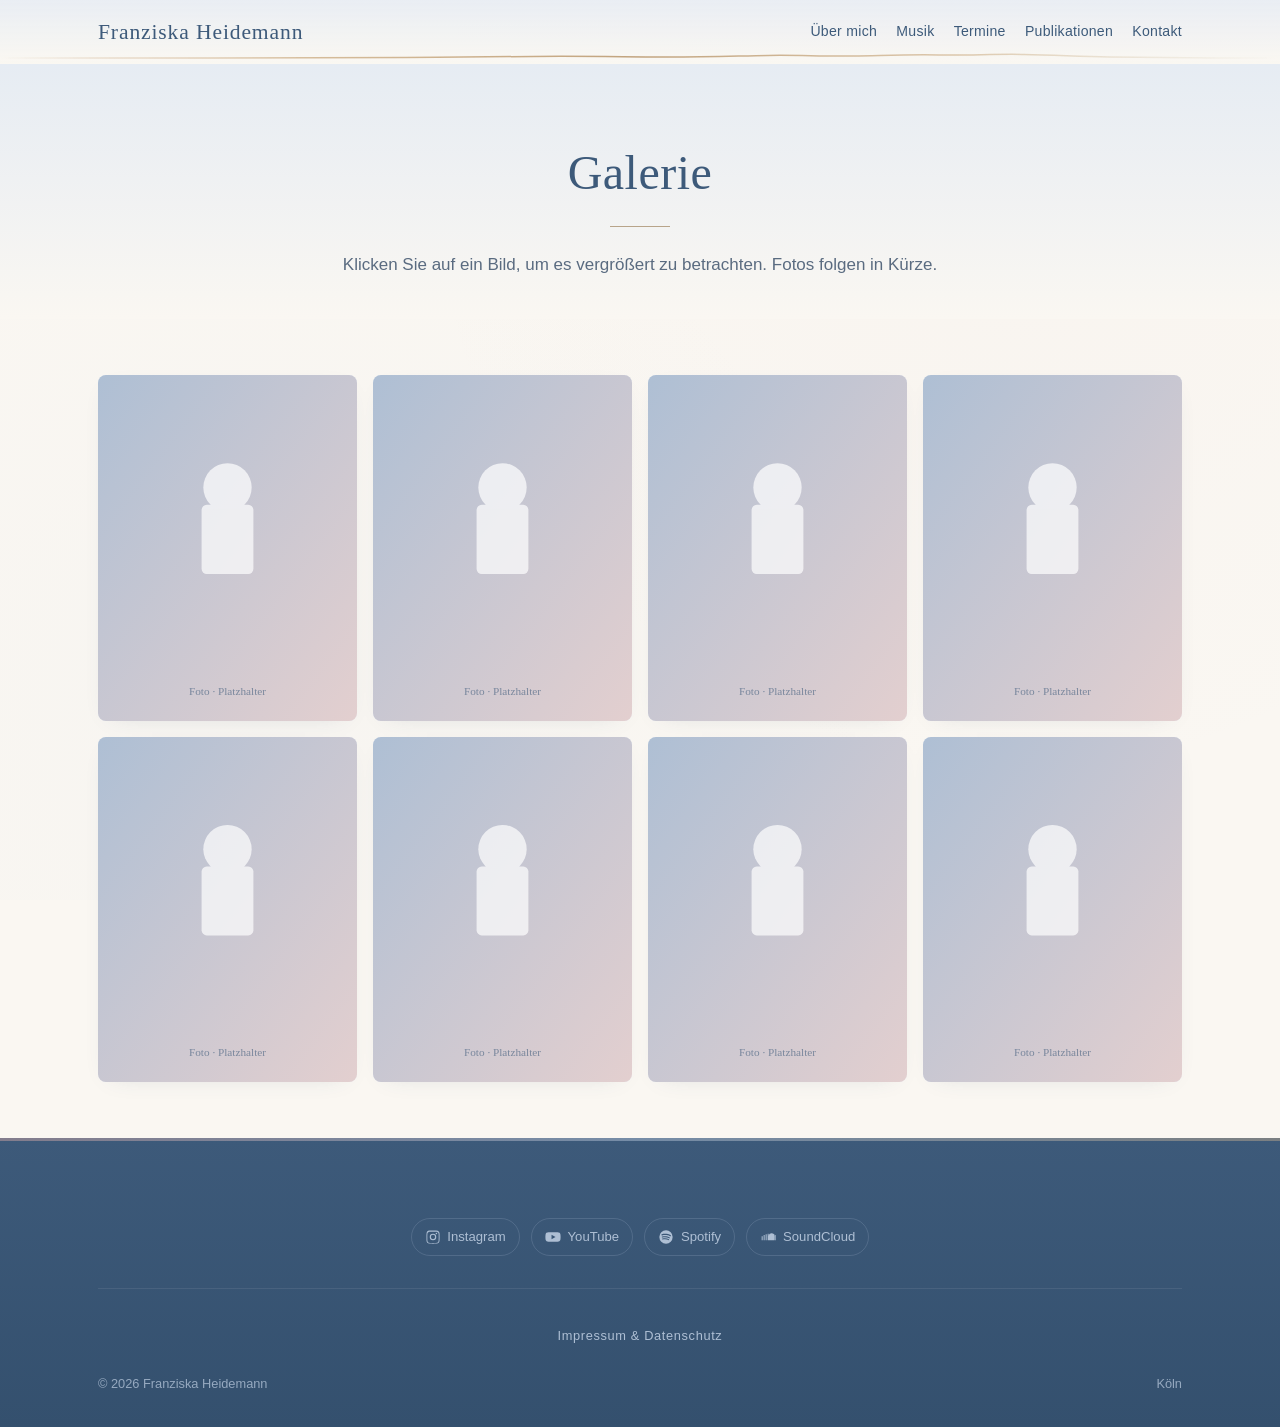
==== commit b6e04f0b: "Redesign wave as melody contour: flat left, peaks/valleys right half, settle to flat. Fix z-index un" ====
--- a/galerie.html
+++ b/galerie.html
@@ -27,24 +27,22 @@
         <li><a href="kontakt.html">Kontakt</a></li>
       </ul>
     </div>
-  <svg class="site-header__wave" viewBox="0 0 1200 12" preserveAspectRatio="none" aria-hidden="true">
+<svg class="site-header__wave" viewBox="0 0 1200 14" preserveAspectRatio="none" aria-hidden="true">
       <defs>
         <linearGradient id="wave-grad" x1="0" y1="0" x2="1200" y2="0" gradientUnits="userSpaceOnUse">
           <stop offset="0" stop-color="#d4b896" stop-opacity="0"/>
-          <stop offset="0.06" stop-color="#d4b896" stop-opacity="0.5"/>
-          <stop offset="0.2" stop-color="#c9a87c" stop-opacity="0.85"/>
-          <stop offset="0.45" stop-color="#b8956a" stop-opacity="0.9"/>
-          <stop offset="0.65" stop-color="#c9a87c" stop-opacity="0.7"/>
-          <stop offset="0.85" stop-color="#d4c4a8" stop-opacity="0.3"/>
+          <stop offset="0.08" stop-color="#d4b896" stop-opacity="0.4"/>
+          <stop offset="0.25" stop-color="#c9a87c" stop-opacity="0.75"/>
+          <stop offset="0.5" stop-color="#b8956a" stop-opacity="0.85"/>
+          <stop offset="0.75" stop-color="#c9a87c" stop-opacity="0.6"/>
+          <stop offset="0.92" stop-color="#d4c4a8" stop-opacity="0.25"/>
           <stop offset="1" stop-color="#d4c4a8" stop-opacity="0"/>
         </linearGradient>
       </defs>
       <path stroke="url(#wave-grad)" stroke-width="1.5"
-        d="M0,6 C60,6 100,5.7 140,5.8 C170,5.9 180,6 200,5.5 C240,5 280,4.6 320,5 C360,5.4 380,5.8 420,5.3 C460,5 500,5.2 540,5.1 C560,5 580,5.3 620,4.8 C660,4.3 700,3.8 740,4.2 C770,4.5 790,4.8 820,4 C860,3.2 890,2.8 920,3.5 C950,4.2 970,4.8 1000,5.2 C1040,5.6 1080,5.9 1120,6 C1160,6 1180,6 1200,6">
-        <animate attributeName="d" dur="7s" repeatCount="indefinite"
-          values="M0,6 C60,6 100,5.7 140,5.8 C170,5.9 180,6 200,5.5 C240,5 280,4.6 320,5 C360,5.4 380,5.8 420,5.3 C460,5 500,5.2 540,5.1 C560,5 580,5.3 620,4.8 C660,4.3 700,3.8 740,4.2 C770,4.5 790,4.8 820,4 C860,3.2 890,2.8 920,3.5 C950,4.2 970,4.8 1000,5.2 C1040,5.6 1080,5.9 1120,6 C1160,6 1180,6 1200,6;
-                  M0,6 C60,6 100,5.5 140,5.6 C170,5.7 180,5.9 200,5.3 C240,4.8 280,4.3 320,4.7 C360,5.1 380,5.6 420,5 C460,4.7 500,4.9 540,4.8 C560,4.7 580,5 620,4.5 C660,4 700,3.5 740,3.9 C770,4.2 790,4.5 820,3.7 C860,2.9 890,2.5 920,3.2 C950,3.9 970,4.5 1000,4.9 C1040,5.3 1080,5.7 1120,5.9 C1160,6 1180,6 1200,6;
-                  M0,6 C60,6 100,5.7 140,5.8 C170,5.9 180,6 200,5.5 C240,5 280,4.6 320,5 C360,5.4 380,5.8 420,5.3 C460,5 500,5.2 540,5.1 C560,5 580,5.3 620,4.8 C660,4.3 700,3.8 740,4.2 C770,4.5 790,4.8 820,4 C860,3.2 890,2.8 920,3.5 C950,4.2 970,4.8 1000,5.2 C1040,5.6 1080,5.9 1120,6 C1160,6 1180,6 1200,6"
+        d="M0,7 C80,7 140,7 200,7 C260,7 320,6.8 380,6.5 C420,6.2 460,6 500,5.5 C540,5 580,5.8 620,6 C660,6.2 690,5 720,4.5 C750,4 770,5.5 800,5 C830,4.5 850,3.5 880,4 C910,4.5 930,3 960,3.5 C990,4 1010,5.5 1040,6 C1070,6.5 1100,6.8 1140,7 C1170,7 1190,7 1200,7">
+        <animate attributeName="d" dur="8s" repeatCount="indefinite"
+          values="M0,7 C80,7 140,7 200,7 C260,7 320,6.8 380,6.5 C420,6.2 460,6 500,5.5 C540,5 580,5.8 620,6 C660,6.2 690,5 720,4.5 C750,4 770,5.5 800,5 C830,4.5 850,3.5 880,4 C910,4.5 930,3 960,3.5 C990,4 1010,5.5 1040,6 C1070,6.5 1100,6.8 1140,7 C1170,7 1190,7 1200,7;M0,7 C80,7 140,7 200,7 C260,7 320,6.6 380,6.3 C420,6 460,5.8 500,5.3 C540,4.8 580,5.5 620,5.8 C660,6 690,4.8 720,4.3 C750,3.8 770,5.3 800,4.8 C830,4.3 850,3.3 880,3.8 C910,4.3 930,2.8 960,3.3 C990,3.8 1010,5.3 1040,5.8 C1070,6.3 1100,6.6 1140,7 C1170,7 1190,7 1200,7;M0,7 C80,7 140,7 200,7 C260,7 320,6.8 380,6.5 C420,6.2 460,6 500,5.5 C540,5 580,5.8 620,6 C660,6.2 690,5 720,4.5 C750,4 770,5.5 800,5 C830,4.5 850,3.5 880,4 C910,4.5 930,3 960,3.5 C990,4 1010,5.5 1040,6 C1070,6.5 1100,6.8 1140,7 C1170,7 1190,7 1200,7"
           calcMode="spline" keyTimes="0;0.5;1"
           keySplines="0.45 0 0.55 1;0.45 0 0.55 1"/>
       </path>
--- a/css/style.css
+++ b/css/style.css
@@ -109,9 +109,10 @@
 .site-header__wave {
   position: absolute;
   left: 0; right: 0; bottom: -1px;
-  width: 100%; height: 12px;
+  width: 100%; height: 14px;
   pointer-events: none;
   display: block;
+  z-index: 51;
 }
 .site-header__wave path {
   fill: none;
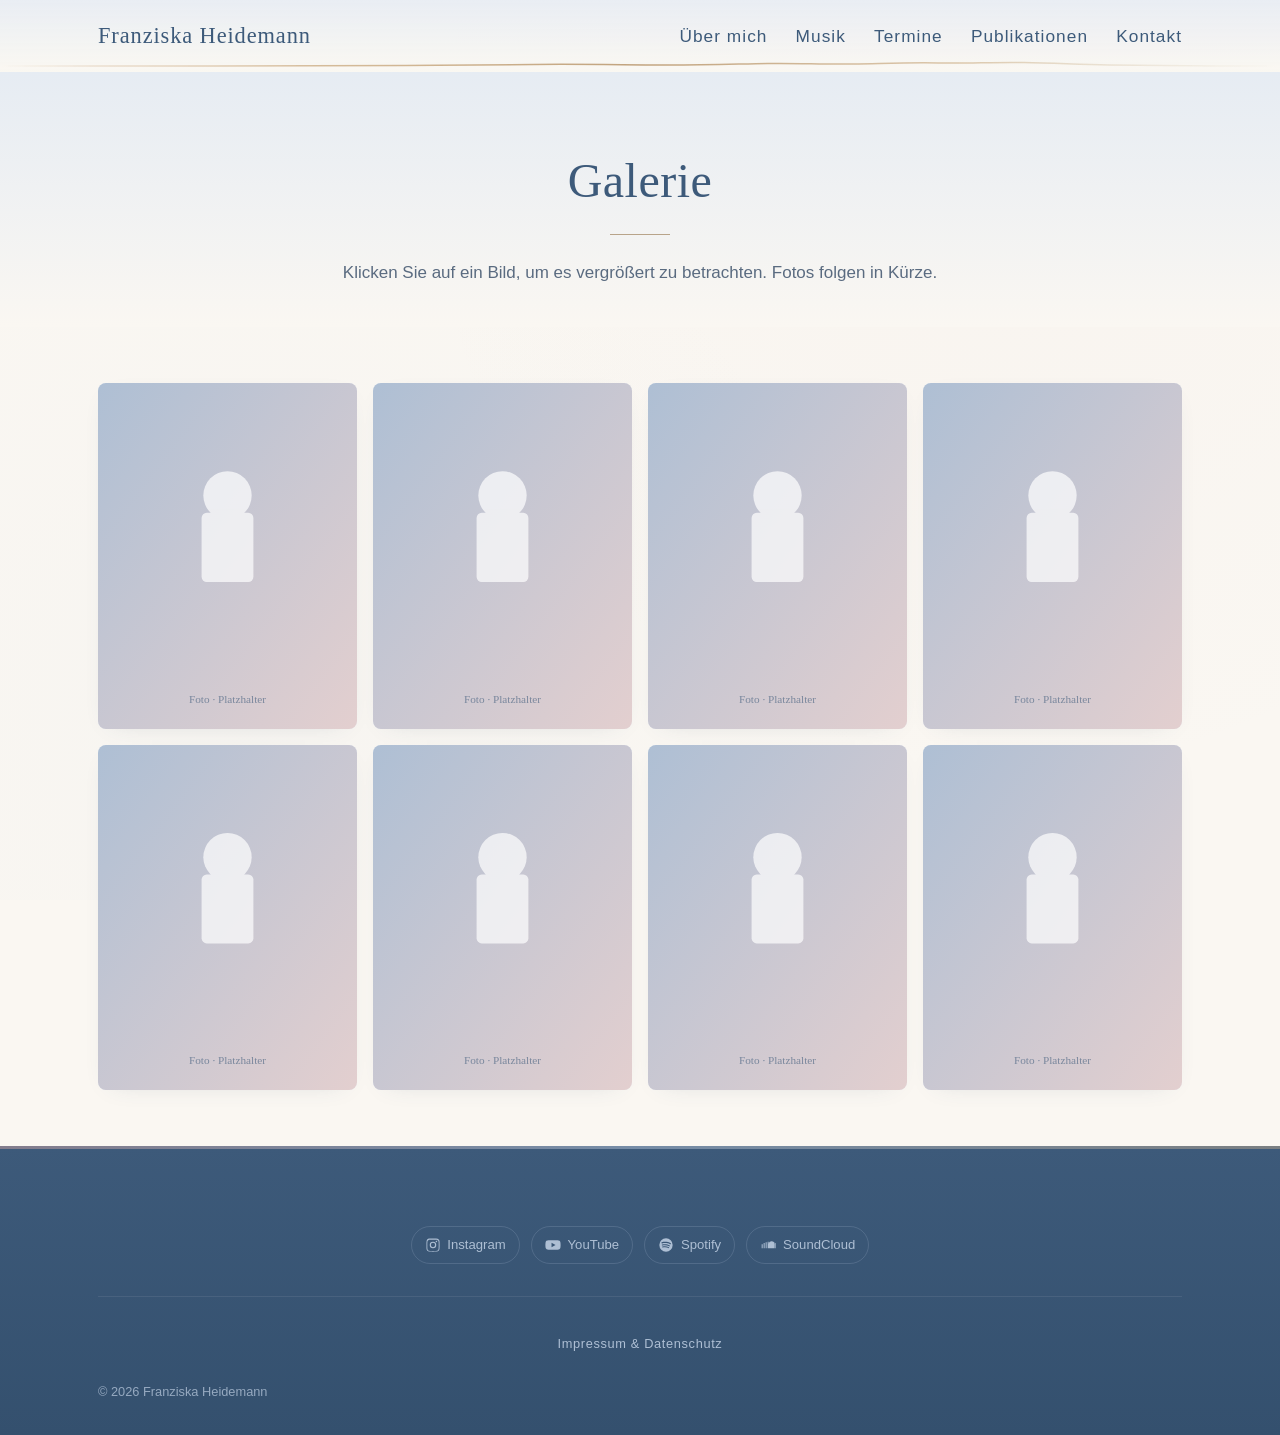
==== commit c5df70aa: "Mobile hero fix, navbar sizing, footer cleanup, bullet dots, nav fixes, brand active state" ====
--- a/galerie.html
+++ b/galerie.html
@@ -109,7 +109,6 @@
 
       <div class="footer__bottom">
         <span>© <span id="year"></span> Franziska Heidemann</span>
-        <span>Köln</span>
       </div>
     </div>
   </footer>
--- a/css/style.css
+++ b/css/style.css
@@ -126,13 +126,13 @@
 
 .nav {
   display: flex; align-items: center; justify-content: space-between;
-  height: auto; min-height: 64px;
-  padding-top: .5rem; padding-bottom: .5rem;
+  height: auto; min-height: 72px;
+  padding-top: .6rem; padding-bottom: .6rem;
   flex-wrap: wrap; gap: .5rem;
 }
 .brand {
   font-family: var(--font-serif);
-  font-size: clamp(1rem, 3vw, 1.35rem);
+  font-size: clamp(1.05rem, 3vw, 1.4rem);
   color: var(--heather-blue-deep);
   letter-spacing: .04em;
   display: flex; align-items: baseline; gap: .4em;
@@ -148,7 +148,7 @@
 
 .menu {
   display: flex;
-  gap: clamp(.6rem, 1.5vw, 1.5rem);
+  gap: clamp(.8rem, 2.2vw, 2.2rem);
   list-style: none; margin: 0; padding: 0;
   align-items: center;
   flex-wrap: wrap;
@@ -157,13 +157,28 @@
 .menu a {
   display: block; padding: 0;
   font-family: var(--font-sans);
-  font-size: clamp(.72rem, 1.6vw, .88rem);
+  font-size: clamp(.72rem, 2vw, 1.08rem);
+  font-weight: 400;
   color: var(--heather-blue-deep);
-  letter-spacing: .02em;
+  letter-spacing: .06em;
   white-space: nowrap;
-}
-.menu a:hover { color: var(--rose); padding-left: 0; }
+  position: relative;
+  transition: color .3s var(--ease);
+  line-height: 1.4;
+}
+.menu a:hover { color: var(--rose); }
+.menu a.is-active { color: var(--rose); font-weight: 500; }
 .menu .menu-impressum { font-size: clamp(.7rem, 1.5vw, .8rem); font-family: var(--font-sans); color: var(--ink-soft); }
+
+/* Brand active state (index page) */
+.brand.is-active { color: var(--rose); }
+
+@media (max-width: 600px) {
+  .nav { min-height: 56px; padding-top: .4rem; padding-bottom: .4rem; gap: .3rem; }
+  .brand { font-size: .9rem; }
+  .menu { gap: clamp(.4rem, 1.5vw, .7rem); }
+  .menu a { font-size: .68rem; letter-spacing: .03em; }
+}
 
 body.menu-open { overflow: auto; }
 
@@ -258,11 +273,11 @@
 .hero__cta { display: flex; gap: 1rem; flex-wrap: wrap; margin-top: 1.5rem; }
 
 @media (max-width: 820px) {
-  .hero { min-height: auto; padding-top: 2rem; }
-  .hero__inner { grid-template-columns: 1fr; text-align: center; padding-bottom: 2rem; }
-  .hero__portrait { max-width: 360px; margin: 0 auto; order: -1; }
+  .hero { min-height: auto; padding-top: 1.5rem; }
+  .hero__inner { grid-template-columns: 1fr; text-align: center; padding-bottom: 1.5rem; }
+  .hero__portrait { max-width: 220px; margin: 0 auto 1rem; order: -1; }
   .hero__quote { border-left: 0; border-top: 2px solid var(--rose); padding-left: 0; padding-top: 1rem; margin-left: auto; margin-right: auto; }
-  .hero__cta { justify-content: center; margin-bottom: 1.5rem; }
+  .hero__cta { justify-content: center; margin-bottom: 1rem; }
 }
 
 /* ---------- Seiten-Kopf ---------- */
@@ -304,6 +319,29 @@
 .about__portrait img { width: 100%; height: 100%; object-fit: cover; }
 .about__text p { font-size: 1.05rem; line-height: 1.75; }
 .about__text h3 { margin-top: 2rem; color: var(--brown); font-family: var(--font-sans); font-size: .8rem; letter-spacing: .25em; text-transform: uppercase; font-weight: 600; }
+.about__list {
+  list-style: none;
+  margin: 1rem 0 1.5rem;
+  padding: 0 0 0 1.2rem;
+}
+.about__list li {
+  font-family: var(--font-serif);
+  font-size: 1.05rem;
+  line-height: 1.8;
+  color: var(--ink);
+  position: relative;
+  padding-left: 1.2rem;
+  margin-bottom: .3rem;
+}
+.about__list li::before {
+  content: "·";
+  position: absolute;
+  left: 0;
+  color: var(--rose);
+  font-weight: 700;
+  font-size: 1.3em;
+  line-height: 1;
+}
 @media (max-width: 820px) {
   .about__grid { grid-template-columns: 1fr; }
   .about__portrait { position: static; max-width: 360px; margin: 0 auto 1rem; }
@@ -597,9 +635,10 @@
 .contact__intro p { font-size: 1.05rem; line-height: 1.7; }
 .contact__form-wrap { display: flex; justify-content: center; }
 .contact__privacy {
-  margin-top: 2rem;
-  font-size: .9rem;
-  line-height: 1.6;
+  margin-top: 1.5rem;
+  font-size: .72rem;
+  line-height: 1.5;
+  color: var(--ink-soft);
 }
 
 .form {
@@ -720,6 +759,12 @@
 }
 .footer__socials svg { width: 16px; height: 16px; }
 
+@media (max-width: 600px) {
+  .footer__socials { gap: .5rem; flex-wrap: nowrap; justify-content: center; }
+  .footer__socials a { font-size: 0; padding: .6em; border: none; }
+  .footer__socials svg { width: 18px; height: 18px; }
+}
+
 .footer__bottom {
   display: flex; justify-content: space-between; flex-wrap: wrap; gap: 1rem;
   padding-top: 1.5rem; font-size: .8rem; color: var(--heather-blue-soft);
@@ -779,10 +824,6 @@
 
 /* ---------- Active Nav State ---------- */
 .menu a.is-active { color: var(--rose); }
-.menu a.is-active::after {
-  content: ""; display: block; width: 100%; height: 1px;
-  background: var(--rose); margin-top: .15rem;
-}
 
 /* ---------- Landing Page Preview Cards ---------- */
 .preview { padding-top: clamp(3rem, 6vw, 5rem); }
@@ -838,21 +879,6 @@
   padding: .5rem 0 .5rem 1.5rem;
   margin: 2.5rem 0;
   line-height: 1.4;
-}
-.about__tags {
-  display: flex; flex-wrap: wrap; gap: .6rem;
-  margin: 2rem 0 2.5rem;
-}
-.about__tag {
-  font-family: var(--font-sans);
-  font-size: .75rem;
-  letter-spacing: .1em;
-  text-transform: uppercase;
-  padding: .4em .9em;
-  border-radius: 999px;
-  background: var(--heather-blue-mist);
-  color: var(--heather-blue-deep);
-  font-weight: 500;
 }
 
 /* ---------- Termine: Calendar Link ---------- */
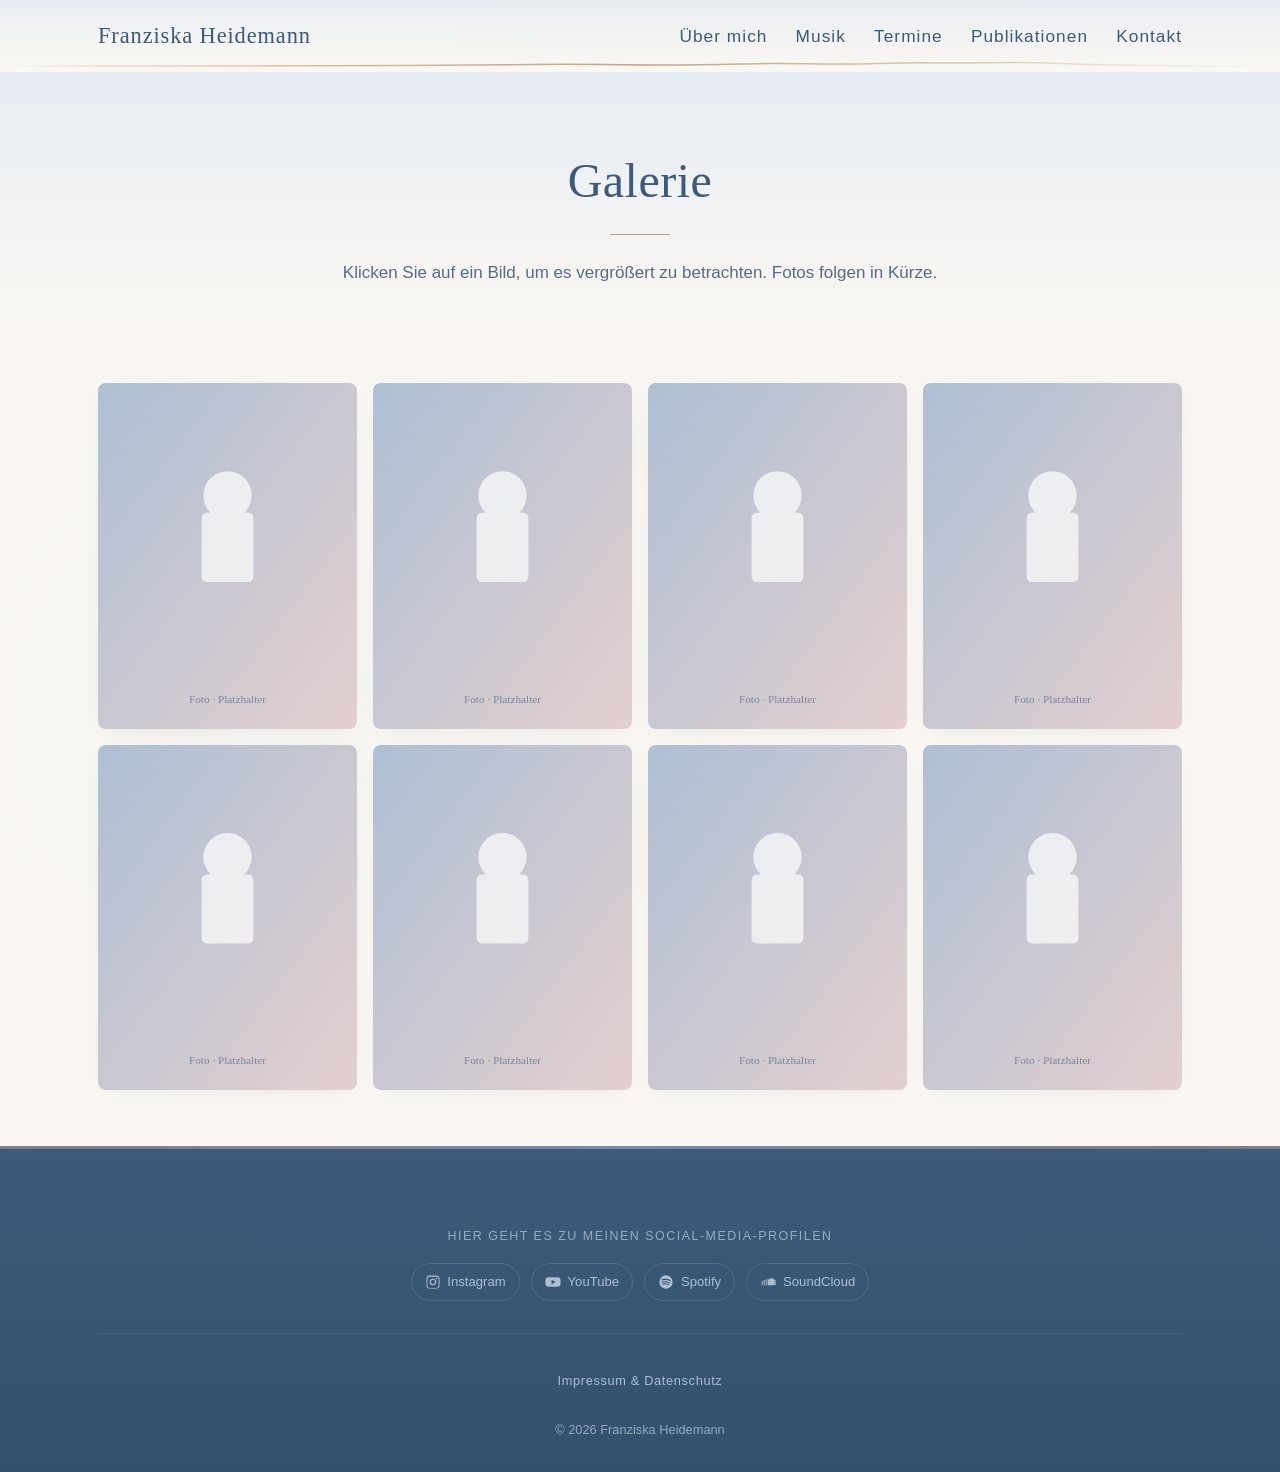
==== commit 28647085: "Fix Nov-Nov date, shrink about portrait on mobile, footer social CTA, kontakt intro rewrite + hint m" ====
--- a/galerie.html
+++ b/galerie.html
@@ -84,6 +84,7 @@
 
   <footer class="site-footer">
     <div class="wrap">
+      <p class="footer__socials-cta">Hier geht es zu meinen Social-Media-Profilen</p>
       <div class="footer__socials">
         <a href="https://www.instagram.com/franziska_heidemann/" target="_blank" rel="noopener">
           <svg viewBox="0 0 24 24" fill="currentColor"><path d="M12 2.2c3.2 0 3.6 0 4.9.1 1.2.1 1.8.3 2.2.4.6.2 1 .5 1.4.9.4.4.7.8.9 1.4.2.4.3 1 .4 2.2.1 1.3.1 1.7.1 4.9s0 3.6-.1 4.9c-.1 1.2-.3 1.8-.4 2.2-.2.6-.5 1-.9 1.4-.4.4-.8.7-1.4.9-.4.2-1 .3-2.2.4-1.3.1-1.7.1-4.9.1s-3.6 0-4.9-.1c-1.2-.1-1.8-.3-2.2-.4-.6-.2-1-.5-1.4-.9-.4-.4-.7-.8-.9-1.4-.2-.4-.3-1-.4-2.2C2.2 15.6 2.2 15.2 2.2 12s0-3.6.1-4.9c.1-1.2.3-1.8.4-2.2.2-.6.5-1 .9-1.4.4-.4.8-.7 1.4-.9.4-.2 1-.3 2.2-.4C8.4 2.2 8.8 2.2 12 2.2zm0 1.8c-3.1 0-3.5 0-4.7.1-.9 0-1.4.2-1.7.3-.4.2-.7.4-1 .7-.3.3-.5.6-.7 1-.1.3-.3.8-.3 1.7-.1 1.2-.1 1.6-.1 4.7s0 3.5.1 4.7c0 .9.2 1.4.3 1.7.2.4.4.7.7 1 .3.3.6.5 1 .7.3.1.8.3 1.7.3 1.2.1 1.6.1 4.7.1s3.5 0 4.7-.1c.9 0 1.4-.2 1.7-.3.4-.2.7-.4 1-.7.3-.3.5-.6.7-1 .1-.3.3-.8.3-1.7.1-1.2.1-1.6.1-4.7s0-3.5-.1-4.7c0-.9-.2-1.4-.3-1.7-.2-.4-.4-.7-.7-1-.3-.3-.6-.5-1-.7-.3-.1-.8-.3-1.7-.3-1.2-.1-1.6-.1-4.7-.1zm0 3.1a4.9 4.9 0 1 1 0 9.8 4.9 4.9 0 0 1 0-9.8zm0 8.1a3.2 3.2 0 1 0 0-6.4 3.2 3.2 0 0 0 0 6.4zm6.3-8.3a1.1 1.1 0 1 1-2.3 0 1.1 1.1 0 0 1 2.3 0z"/></svg>
--- a/css/style.css
+++ b/css/style.css
@@ -224,7 +224,7 @@
   display: grid; grid-template-columns: 1.1fr 1fr; gap: clamp(2rem, 5vw, 4rem);
   align-items: center; width: 100%;
 }
-.hero__text h1 { margin-bottom: .3em; }
+.hero__text h1 { margin-bottom: .3em; font-size: clamp(1.5rem, 5vw, 3.2rem); white-space: nowrap; }
 .hero__subtitle {
   font-family: var(--font-serif);
   font-size: clamp(1.1rem, 2.2vw, 1.5rem);
@@ -344,7 +344,7 @@
 }
 @media (max-width: 820px) {
   .about__grid { grid-template-columns: 1fr; }
-  .about__portrait { position: static; max-width: 360px; margin: 0 auto 1rem; }
+  .about__portrait { position: static; max-width: 220px; margin: 0 auto 1rem; }
 }
 
 /* ---------- Musik ---------- */
@@ -667,6 +667,13 @@
 .field textarea { min-height: 140px; resize: vertical; }
 .form { position: relative; }
 .form__hint { font-size: .75rem; color: var(--ink-soft); margin: 0; }
+.form__hint-top {
+  font-size: .72rem;
+  color: var(--ink-soft);
+  text-align: right;
+  margin-bottom: 1.2rem;
+  letter-spacing: .02em;
+}
 .form__actions {
   display: flex;
   justify-content: flex-end;
@@ -742,6 +749,16 @@
   display: flex; gap: .7rem; flex-wrap: wrap;
   justify-content: center;
   margin-bottom: 1.8rem;
+}
+.footer__socials-cta {
+  font-family: var(--font-sans);
+  font-size: .78rem;
+  letter-spacing: .12em;
+  text-transform: uppercase;
+  color: var(--heather-blue-soft);
+  text-align: center;
+  margin-bottom: 1rem;
+  opacity: .8;
 }
 .footer__socials a {
   display: inline-flex; align-items: center; gap: .5em;
@@ -766,7 +783,7 @@
 }
 
 .footer__bottom {
-  display: flex; justify-content: space-between; flex-wrap: wrap; gap: 1rem;
+  display: flex; justify-content: center; flex-wrap: wrap; gap: 1rem;
   padding-top: 1.5rem; font-size: .8rem; color: var(--heather-blue-soft);
   opacity: .8;
 }
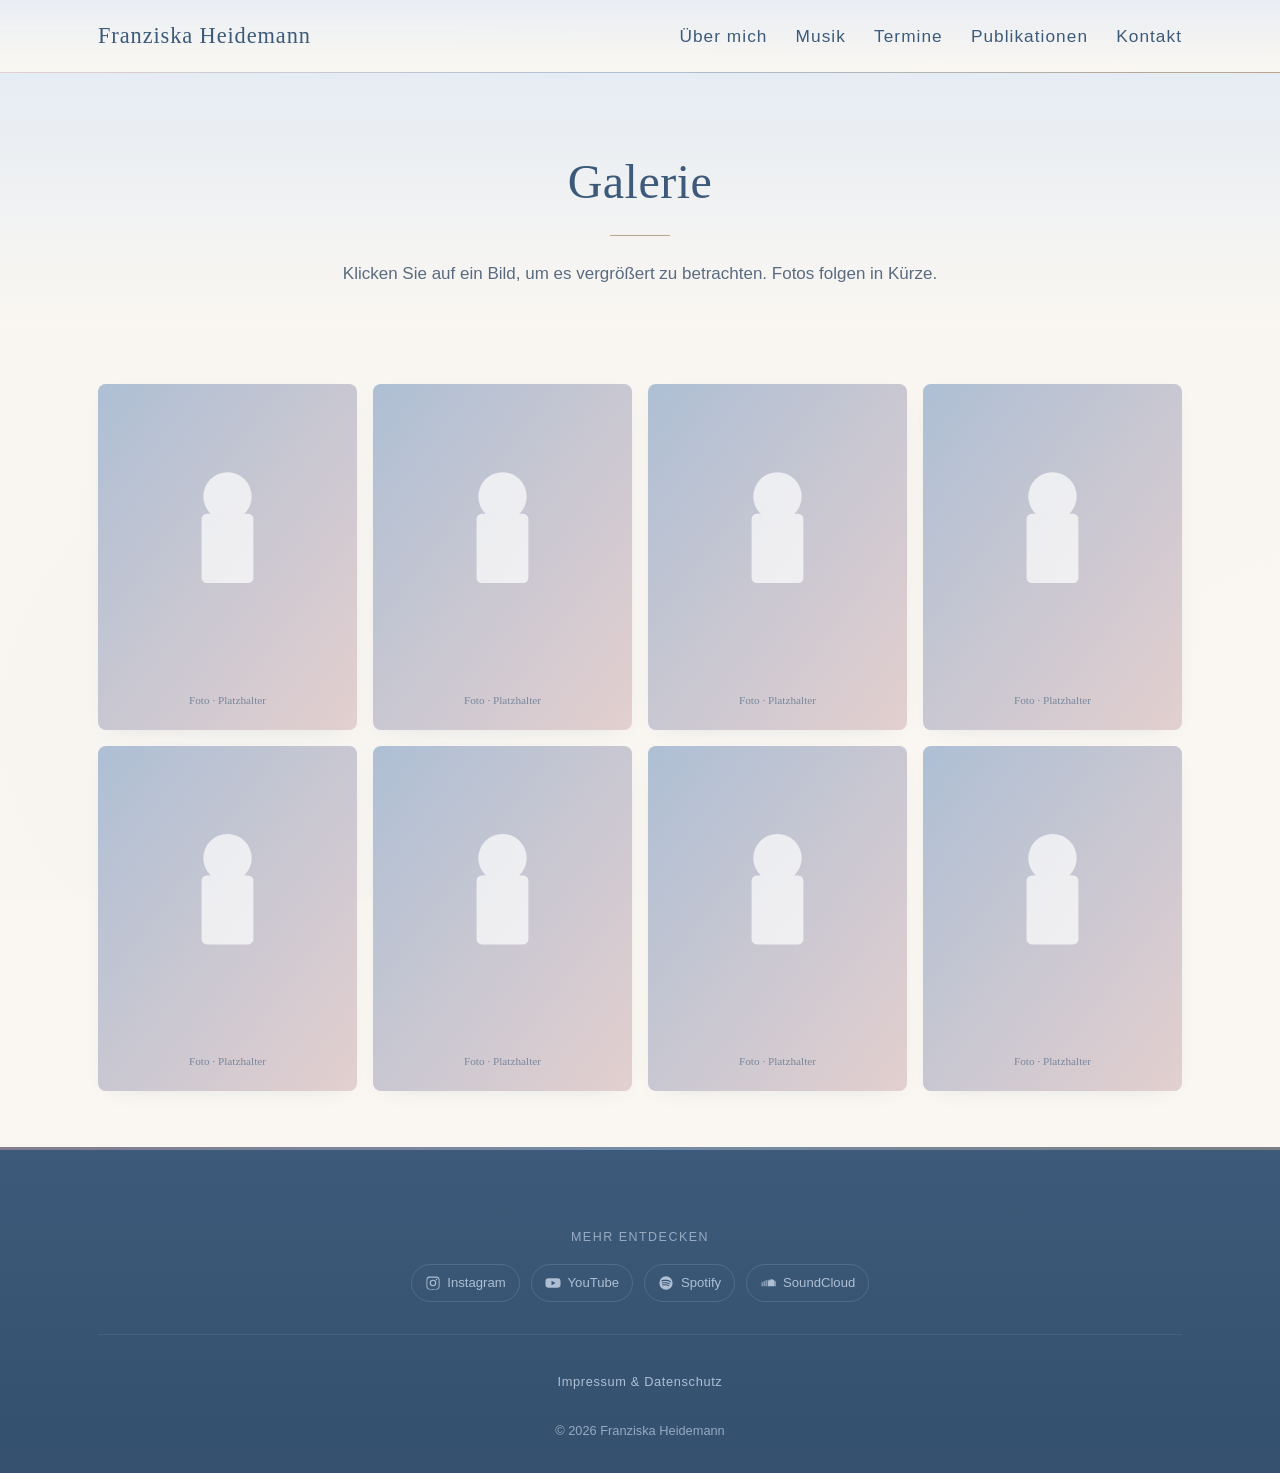
==== commit b7a06bb4: "Elegant caps subtitle, shrink about portrait to 140px mobile, footer CTA 'Mehr entdecken', straight " ====
--- a/galerie.html
+++ b/galerie.html
@@ -27,26 +27,6 @@
         <li><a href="kontakt.html">Kontakt</a></li>
       </ul>
     </div>
-<svg class="site-header__wave" viewBox="0 0 1200 14" preserveAspectRatio="none" aria-hidden="true">
-      <defs>
-        <linearGradient id="wave-grad" x1="0" y1="0" x2="1200" y2="0" gradientUnits="userSpaceOnUse">
-          <stop offset="0" stop-color="#d4b896" stop-opacity="0"/>
-          <stop offset="0.08" stop-color="#d4b896" stop-opacity="0.4"/>
-          <stop offset="0.25" stop-color="#c9a87c" stop-opacity="0.75"/>
-          <stop offset="0.5" stop-color="#b8956a" stop-opacity="0.85"/>
-          <stop offset="0.75" stop-color="#c9a87c" stop-opacity="0.6"/>
-          <stop offset="0.92" stop-color="#d4c4a8" stop-opacity="0.25"/>
-          <stop offset="1" stop-color="#d4c4a8" stop-opacity="0"/>
-        </linearGradient>
-      </defs>
-      <path stroke="url(#wave-grad)" stroke-width="1.5"
-        d="M0,7 C80,7 140,7 200,7 C260,7 320,6.8 380,6.5 C420,6.2 460,6 500,5.5 C540,5 580,5.8 620,6 C660,6.2 690,5 720,4.5 C750,4 770,5.5 800,5 C830,4.5 850,3.5 880,4 C910,4.5 930,3 960,3.5 C990,4 1010,5.5 1040,6 C1070,6.5 1100,6.8 1140,7 C1170,7 1190,7 1200,7">
-        <animate attributeName="d" dur="8s" repeatCount="indefinite"
-          values="M0,7 C80,7 140,7 200,7 C260,7 320,6.8 380,6.5 C420,6.2 460,6 500,5.5 C540,5 580,5.8 620,6 C660,6.2 690,5 720,4.5 C750,4 770,5.5 800,5 C830,4.5 850,3.5 880,4 C910,4.5 930,3 960,3.5 C990,4 1010,5.5 1040,6 C1070,6.5 1100,6.8 1140,7 C1170,7 1190,7 1200,7;M0,7 C80,7 140,7 200,7 C260,7 320,6.6 380,6.3 C420,6 460,5.8 500,5.3 C540,4.8 580,5.5 620,5.8 C660,6 690,4.8 720,4.3 C750,3.8 770,5.3 800,4.8 C830,4.3 850,3.3 880,3.8 C910,4.3 930,2.8 960,3.3 C990,3.8 1010,5.3 1040,5.8 C1070,6.3 1100,6.6 1140,7 C1170,7 1190,7 1200,7;M0,7 C80,7 140,7 200,7 C260,7 320,6.8 380,6.5 C420,6.2 460,6 500,5.5 C540,5 580,5.8 620,6 C660,6.2 690,5 720,4.5 C750,4 770,5.5 800,5 C830,4.5 850,3.5 880,4 C910,4.5 930,3 960,3.5 C990,4 1010,5.5 1040,6 C1070,6.5 1100,6.8 1140,7 C1170,7 1190,7 1200,7"
-          calcMode="spline" keyTimes="0;0.5;1"
-          keySplines="0.45 0 0.55 1;0.45 0 0.55 1"/>
-      </path>
-    </svg>
   </header>
 
   <section class="page-head">
@@ -84,7 +64,7 @@
 
   <footer class="site-footer">
     <div class="wrap">
-      <p class="footer__socials-cta">Hier geht es zu meinen Social-Media-Profilen</p>
+      <p class="footer__socials-cta">Mehr entdecken</p>
       <div class="footer__socials">
         <a href="https://www.instagram.com/franziska_heidemann/" target="_blank" rel="noopener">
           <svg viewBox="0 0 24 24" fill="currentColor"><path d="M12 2.2c3.2 0 3.6 0 4.9.1 1.2.1 1.8.3 2.2.4.6.2 1 .5 1.4.9.4.4.7.8.9 1.4.2.4.3 1 .4 2.2.1 1.3.1 1.7.1 4.9s0 3.6-.1 4.9c-.1 1.2-.3 1.8-.4 2.2-.2.6-.5 1-.9 1.4-.4.4-.8.7-1.4.9-.4.2-1 .3-2.2.4-1.3.1-1.7.1-4.9.1s-3.6 0-4.9-.1c-1.2-.1-1.8-.3-2.2-.4-.6-.2-1-.5-1.4-.9-.4-.4-.7-.8-.9-1.4-.2-.4-.3-1-.4-2.2C2.2 15.6 2.2 15.2 2.2 12s0-3.6.1-4.9c.1-1.2.3-1.8.4-2.2.2-.6.5-1 .9-1.4.4-.4.8-.7 1.4-.9.4-.2 1-.3 2.2-.4C8.4 2.2 8.8 2.2 12 2.2zm0 1.8c-3.1 0-3.5 0-4.7.1-.9 0-1.4.2-1.7.3-.4.2-.7.4-1 .7-.3.3-.5.6-.7 1-.1.3-.3.8-.3 1.7-.1 1.2-.1 1.6-.1 4.7s0 3.5.1 4.7c0 .9.2 1.4.3 1.7.2.4.4.7.7 1 .3.3.6.5 1 .7.3.1.8.3 1.7.3 1.2.1 1.6.1 4.7.1s3.5 0 4.7-.1c.9 0 1.4-.2 1.7-.3.4-.2.7-.4 1-.7.3-.3.5-.6.7-1 .1-.3.3-.8.3-1.7.1-1.2.1-1.6.1-4.7s0-3.5-.1-4.7c0-.9-.2-1.4-.3-1.7-.2-.4-.4-.7-.7-1-.3-.3-.6-.5-1-.7-.3-.1-.8-.3-1.7-.3-1.2-.1-1.6-.1-4.7-.1zm0 3.1a4.9 4.9 0 1 1 0 9.8 4.9 4.9 0 0 1 0-9.8zm0 8.1a3.2 3.2 0 1 0 0-6.4 3.2 3.2 0 0 0 0 6.4zm6.3-8.3a1.1 1.1 0 1 1-2.3 0 1.1 1.1 0 0 1 2.3 0z"/></svg>
--- a/css/style.css
+++ b/css/style.css
@@ -103,7 +103,8 @@
   background: linear-gradient(180deg, rgba(230,236,243,0.88) 0%, rgba(250,247,242,0.92) 100%);
   backdrop-filter: blur(10px);
   -webkit-backdrop-filter: blur(10px);
-  border-bottom: none;
+  border-bottom: 1px solid;
+  border-image: linear-gradient(90deg, var(--rose-soft) 0%, var(--heather-blue-soft) 50%, var(--brown-soft) 100%) 1;
   transition: background .3s var(--ease);
 }
 .site-header__wave {
@@ -226,10 +227,12 @@
 }
 .hero__text h1 { margin-bottom: .3em; font-size: clamp(1.5rem, 5vw, 3.2rem); white-space: nowrap; }
 .hero__subtitle {
-  font-family: var(--font-serif);
-  font-size: clamp(1.1rem, 2.2vw, 1.5rem);
+  font-family: var(--font-sans);
+  font-size: clamp(.7rem, 1.8vw, .85rem);
+  font-weight: 300;
   color: var(--brown);
-  letter-spacing: .05em;
+  letter-spacing: .35em;
+  text-transform: uppercase;
   margin: 0 0 .8em;
 }
 .hero__location {
@@ -344,7 +347,8 @@
 }
 @media (max-width: 820px) {
   .about__grid { grid-template-columns: 1fr; }
-  .about__portrait { position: static; max-width: 220px; margin: 0 auto 1rem; }
+  .about__portrait { position: static; max-width: 140px; margin: 0 auto .8rem; }
+  .about__portrait::before { inset: -4px; }
 }
 
 /* ---------- Musik ---------- */
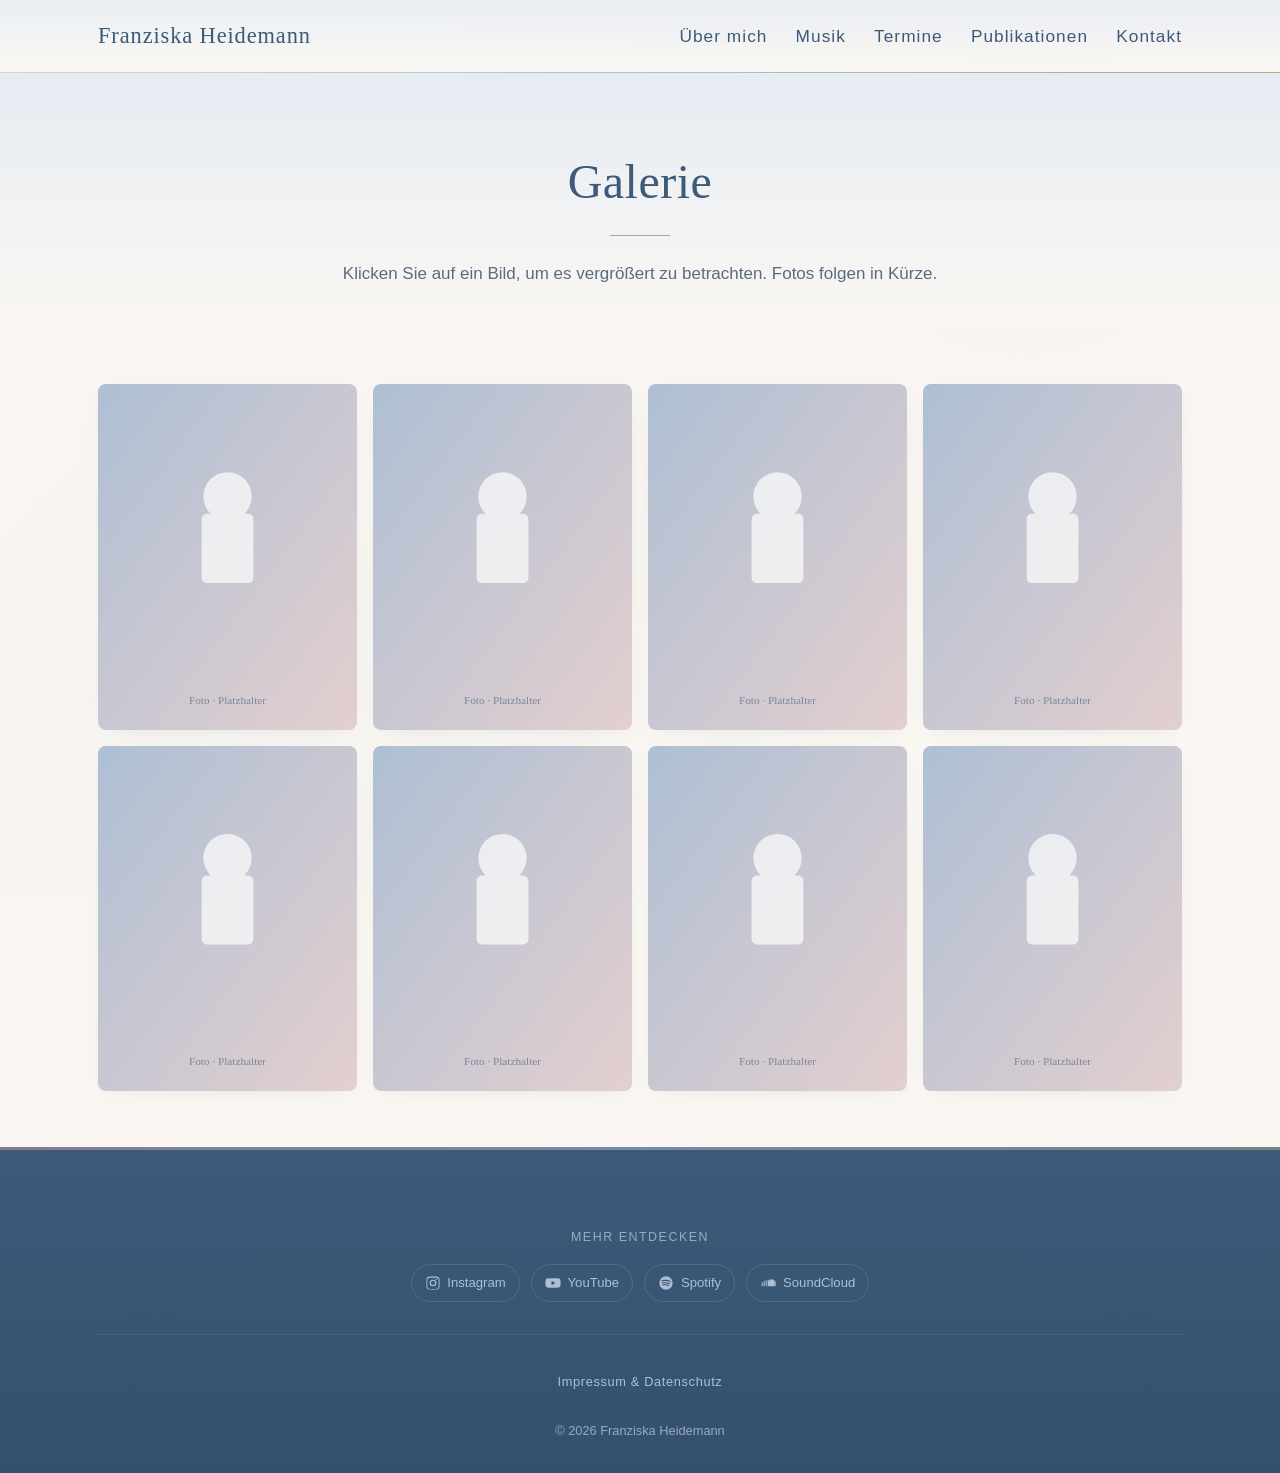
==== commit 3e7ed1fd: "Navbar mobile centered layout, compact preview cards with accent line, portrait frames with cream+ro" ====
--- a/galerie.html
+++ b/galerie.html
@@ -88,6 +88,8 @@
         <a href="rechtliches.html" class="footer__imprint-link">Impressum &amp; Datenschutz</a>
       </div>
 
+        <img class="footer__heather footer__heather--left" src="assets/img/heather-lineart.svg" alt="" aria-hidden="true">
+        <img class="footer__heather footer__heather--right" src="assets/img/heather-lineart.svg" alt="" aria-hidden="true">
       <div class="footer__bottom">
         <span>© <span id="year"></span> Franziska Heidemann</span>
       </div>
--- a/css/style.css
+++ b/css/style.css
@@ -129,7 +129,7 @@
   display: flex; align-items: center; justify-content: space-between;
   height: auto; min-height: 72px;
   padding-top: .6rem; padding-bottom: .6rem;
-  flex-wrap: wrap; gap: .5rem;
+  flex-wrap: nowrap; gap: .5rem;
 }
 .brand {
   font-family: var(--font-serif);
@@ -138,6 +138,7 @@
   letter-spacing: .04em;
   display: flex; align-items: baseline; gap: .4em;
   white-space: nowrap;
+  flex-shrink: 0;
 }
 .brand small {
   font-family: var(--font-sans);
@@ -152,7 +153,8 @@
   gap: clamp(.8rem, 2.2vw, 2.2rem);
   list-style: none; margin: 0; padding: 0;
   align-items: center;
-  flex-wrap: wrap;
+  flex-wrap: nowrap;
+  flex-shrink: 0;
 }
 .menu li { border: 0; }
 .menu a {
@@ -175,10 +177,16 @@
 .brand.is-active { color: var(--rose); }
 
 @media (max-width: 600px) {
-  .nav { min-height: 56px; padding-top: .4rem; padding-bottom: .4rem; gap: .3rem; }
-  .brand { font-size: .9rem; }
-  .menu { gap: clamp(.4rem, 1.5vw, .7rem); }
-  .menu a { font-size: .68rem; letter-spacing: .03em; }
+  .nav {
+    flex-direction: column;
+    align-items: center;
+    min-height: auto;
+    padding-top: .5rem; padding-bottom: .4rem;
+    gap: .15rem;
+  }
+  .brand { font-size: .82rem; letter-spacing: .03em; }
+  .menu { gap: .6rem; justify-content: center; }
+  .menu a { font-size: .62rem; letter-spacing: .04em; }
 }
 
 body.menu-open { overflow: auto; }
@@ -262,7 +270,7 @@
   aspect-ratio: 4/5;
   border-radius: var(--radius);
   overflow: hidden;
-  box-shadow: var(--shadow), 0 0 0 1px rgba(255,255,255,.15);
+  box-shadow: var(--shadow), 0 0 0 6px var(--cream), 0 0 0 7px var(--rose-soft);
   background: var(--heather-blue-mist);
 }
 .hero__portrait::after {
@@ -291,6 +299,11 @@
 }
 .page-head h1 { font-size: clamp(2rem, 5vw, 3rem); margin-bottom: .2em; }
 .page-head .eyebrow { margin-bottom: .5rem; }
+@media (max-width: 820px) {
+  .page-head { padding: 1rem 0 .5rem; }
+  .page-head h1 { font-size: 1.6rem; }
+  .section--tight { padding: .5rem 0; }
+}
 
 /* ---------- Über mich ---------- */
 .about__grid {
@@ -302,22 +315,24 @@
   aspect-ratio: 4/5;
   border-radius: var(--radius);
   overflow: hidden;
-  box-shadow: var(--shadow);
+  box-shadow: var(--shadow), 0 0 0 6px var(--cream), 0 0 0 7px var(--rose-soft);
   background: var(--heather-blue-mist);
 }
 .about__portrait::before {
   content: "";
   position: absolute; inset: -8px;
-  border: 1px solid var(--rose-soft);
+  border: 1px solid var(--heather-blue-soft);
   border-radius: calc(var(--radius) + 8px);
   pointer-events: none;
   z-index: -1;
+  opacity: .3;
 }
 .about__portrait::after {
   content: "";
   position: absolute; inset: 0;
-  background: linear-gradient(180deg, transparent 70%, rgba(61,90,122,.12) 100%);
+  background: linear-gradient(180deg, transparent 70%, rgba(61,90,122,.15) 100%);
   pointer-events: none;
+  border-radius: var(--radius);
 }
 .about__portrait img { width: 100%; height: 100%; object-fit: cover; }
 .about__text p { font-size: 1.05rem; line-height: 1.75; }
@@ -346,9 +361,33 @@
   line-height: 1;
 }
 @media (max-width: 820px) {
-  .about__grid { grid-template-columns: 1fr; }
-  .about__portrait { position: static; max-width: 140px; margin: 0 auto .8rem; }
-  .about__portrait::before { inset: -4px; }
+  .about__grid { display: block; }
+  .about__portrait {
+    position: static;
+    float: right;
+    width: 150px;
+    max-width: 150px;
+    margin: .3rem 0 1rem 1.2rem;
+    border-radius: var(--radius);
+    box-shadow: var(--shadow), 0 0 0 1px rgba(255,255,255,.2);
+  }
+  .about__portrait::before {
+    content: "";
+    position: absolute;
+    inset: -6px;
+    border: 1px solid var(--rose-soft);
+    border-radius: calc(var(--radius) + 6px);
+    pointer-events: none;
+    z-index: -1;
+  }
+  .about__portrait::after {
+    content: "";
+    position: absolute;
+    inset: 0;
+    border-radius: var(--radius);
+    box-shadow: inset 0 0 0 1px rgba(255,255,255,.15);
+    pointer-events: none;
+  }
 }
 
 /* ---------- Musik ---------- */
@@ -675,7 +714,8 @@
   font-size: .72rem;
   color: var(--ink-soft);
   text-align: right;
-  margin-bottom: 1.2rem;
+  margin-top: -0.3rem;
+  margin-bottom: 1.5rem;
   letter-spacing: .02em;
 }
 .form__actions {
@@ -712,7 +752,27 @@
   padding: clamp(3rem, 7vw, 5rem) 0 2rem;
   margin-top: 0;
   position: relative;
-}
+  overflow: hidden;
+}
+.footer__heather {
+  position: absolute;
+  width: 140px;
+  height: 140px;
+  color: var(--cream);
+  opacity: .08;
+  pointer-events: none;
+  z-index: 0;
+}
+.footer__heather--left {
+  bottom: 1rem;
+  left: 1rem;
+}
+.footer__heather--right {
+  bottom: 1rem;
+  right: 1rem;
+  transform: scaleX(-1);
+}
+.site-footer .wrap { position: relative; z-index: 1; }
 .site-footer::before {
   content: "";
   position: absolute; top: 0; left: 0; right: 0; height: 3px;
@@ -832,6 +892,10 @@
   html { scroll-behavior: auto; }
 }
 
+@media (max-width: 820px) {
+  .reveal { opacity: 1; transform: none; }
+}
+
 /* ---------- Page Transition (fade-in on load) ---------- */
 body { animation: pageFade .5s var(--ease) both; }
 @keyframes pageFade { from { opacity: 0; } to { opacity: 1; } }
@@ -847,47 +911,72 @@
 .menu a.is-active { color: var(--rose); }
 
 /* ---------- Landing Page Preview Cards ---------- */
-.preview { padding-top: clamp(3rem, 6vw, 5rem); }
+.preview { padding-top: clamp(2.5rem, 5vw, 4rem); }
 .preview__grid {
   display: grid;
-  grid-template-columns: repeat(auto-fit, minmax(220px, 1fr));
-  gap: 1.5rem;
+  grid-template-columns: repeat(3, 1fr);
+  gap: 1rem;
 }
 .preview__card {
-  display: block;
-  padding: 2rem 1.8rem;
+  display: flex;
+  flex-direction: column;
+  align-items: center;
+  text-align: center;
+  padding: 1.5rem 1rem;
   border-radius: var(--radius);
-  background: var(--white);
+  background: linear-gradient(160deg, var(--white) 0%, var(--cream) 100%);
   border: 1px solid var(--line);
   box-shadow: 0 2px 12px rgba(61,90,122,.05);
   transition: transform .3s var(--ease), box-shadow .3s var(--ease), border-color .3s var(--ease);
   text-decoration: none;
+  position: relative;
+  overflow: hidden;
+}
+.preview__card::before {
+  content: "";
+  position: absolute;
+  top: 0; left: 50%; transform: translateX(-50%);
+  width: 40px; height: 2px;
+  background: var(--rose-soft);
+  border-radius: 0 0 2px 2px;
+  opacity: .6;
+  transition: width .3s var(--ease), opacity .3s var(--ease);
 }
 .preview__card:hover {
   transform: translateY(-4px);
   box-shadow: 0 12px 32px rgba(61,90,122,.12);
   border-color: var(--heather-blue-mist);
 }
+.preview__card:hover::before { width: 80px; opacity: 1; }
 .preview__card:hover .preview__icon { background: var(--rose-soft); color: var(--rose); }
 .preview__card:hover h3 { color: var(--rose); }
 .preview__icon {
-  width: 52px; height: 52px; border-radius: 50%;
+  width: 44px; height: 44px; border-radius: 50%;
   background: var(--heather-blue-mist);
   color: var(--heather-blue-deep);
   display: flex; align-items: center; justify-content: center;
-  margin-bottom: 1.2rem;
+  margin-bottom: .8rem;
   transition: background .3s var(--ease), color .3s var(--ease);
 }
 .preview__card h3 {
-  font-size: 1.3rem;
-  margin-bottom: .5em;
+  font-size: 1.05rem;
+  margin-bottom: .3em;
   transition: color .3s var(--ease);
 }
 .preview__card p {
-  font-size: .9rem;
+  font-size: .8rem;
   color: var(--ink-soft);
-  line-height: 1.6;
+  line-height: 1.5;
   margin: 0;
+}
+@media (max-width: 820px) {
+  .preview__grid { gap: .5rem; }
+  .preview__card { padding: 1rem .4rem; }
+  .preview__icon { width: 30px; height: 30px; margin-bottom: .5rem; }
+  .preview__icon svg { width: 16px; height: 16px; }
+  .preview__card h3 { font-size: .78rem; margin-bottom: 0; }
+  .preview__card p { display: none; }
+  .preview__card::before { width: 24px; }
 }
 
 /* ---------- Über mich: Pull Quotes + Expertise Tags ---------- */
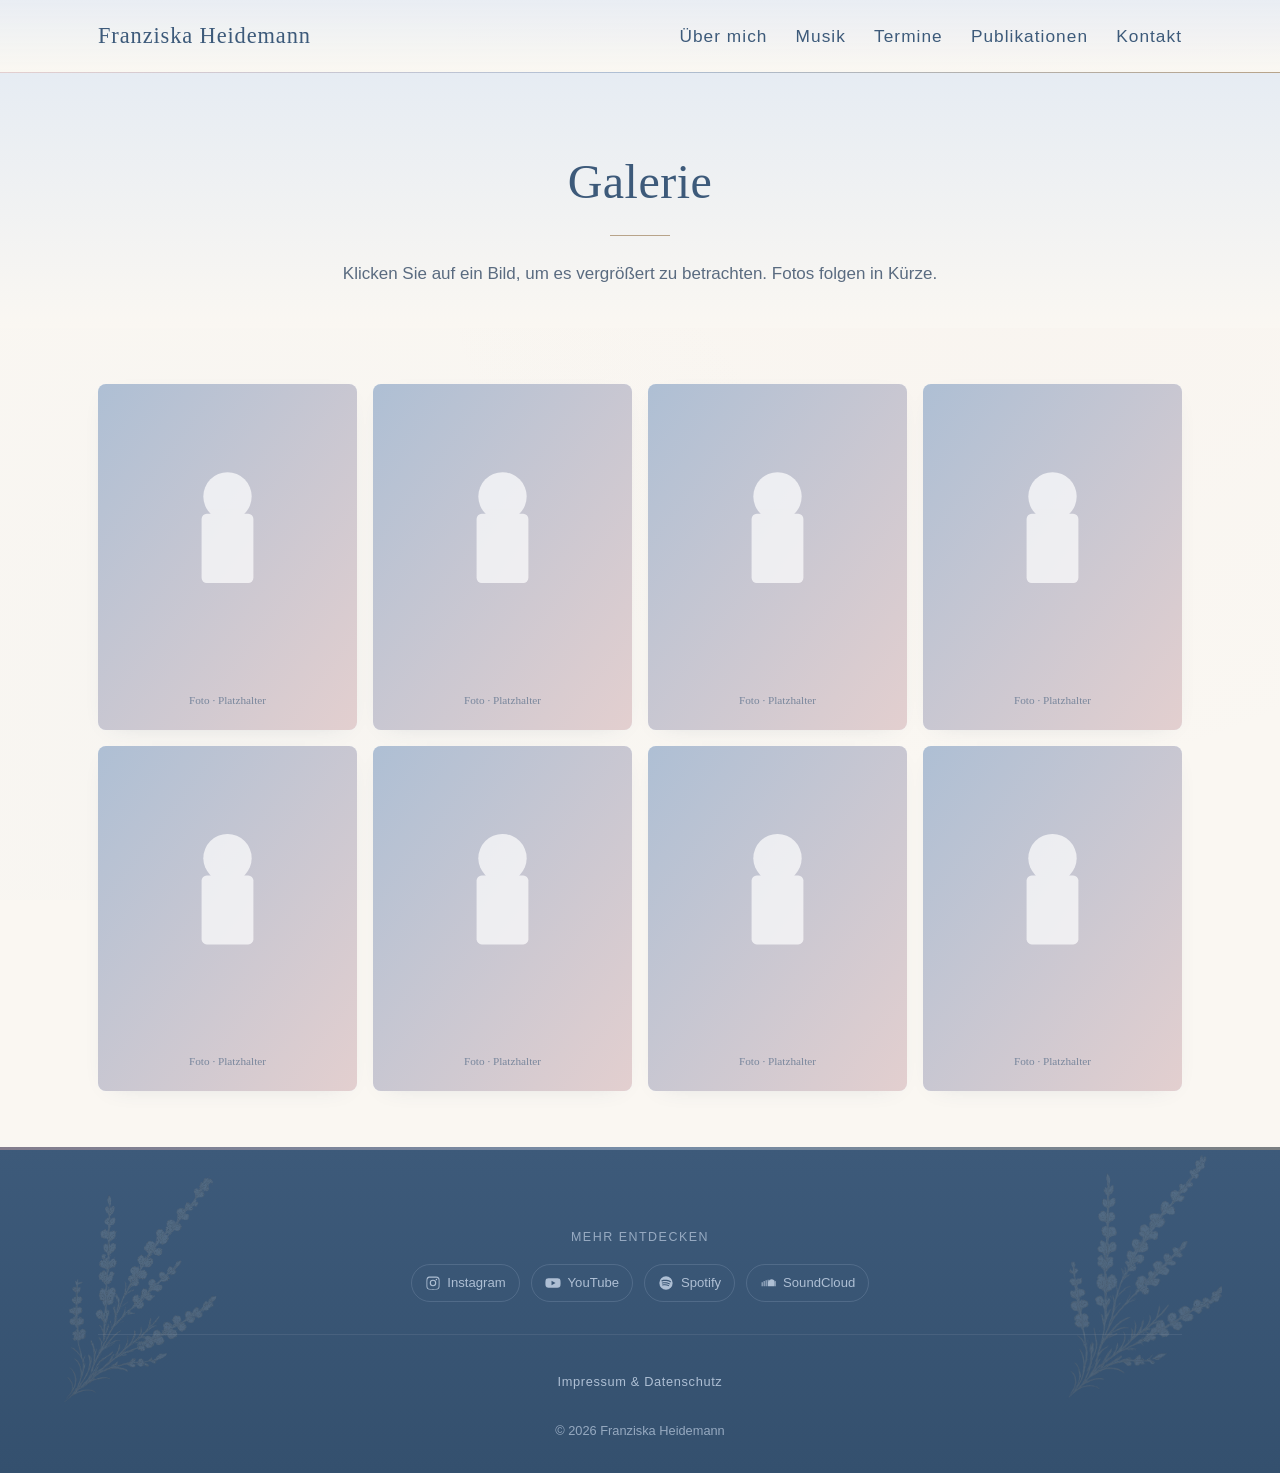
==== commit 3f5abc64: "Replace SVG heather lineart with real heather photo split into two plants in footer corners" ====
--- a/galerie.html
+++ b/galerie.html
@@ -88,8 +88,8 @@
         <a href="rechtliches.html" class="footer__imprint-link">Impressum &amp; Datenschutz</a>
       </div>
 
-        <img class="footer__heather footer__heather--left" src="assets/img/heather-lineart.svg" alt="" aria-hidden="true">
-        <img class="footer__heather footer__heather--right" src="assets/img/heather-lineart.svg" alt="" aria-hidden="true">
+        <img class="footer__heather footer__heather--left" src="assets/img/heather-left.webp" alt="" aria-hidden="true">
+        <img class="footer__heather footer__heather--right" src="assets/img/heather-right.webp" alt="" aria-hidden="true">
       <div class="footer__bottom">
         <span>© <span id="year"></span> Franziska Heidemann</span>
       </div>
--- a/css/style.css
+++ b/css/style.css
@@ -244,7 +244,7 @@
   margin: 0 0 .8em;
 }
 .hero__location {
-  display: inline-flex; align-items: center; gap: .4em;
+  display: flex; align-items: center; justify-content: center; gap: .4em;
   font-family: var(--font-sans);
   font-size: .8rem;
   letter-spacing: .15em;
@@ -369,24 +369,24 @@
     max-width: 150px;
     margin: .3rem 0 1rem 1.2rem;
     border-radius: var(--radius);
-    box-shadow: var(--shadow), 0 0 0 1px rgba(255,255,255,.2);
+    box-shadow: var(--shadow), 0 0 0 5px var(--cream), 0 0 0 6px var(--rose-soft);
   }
   .about__portrait::before {
     content: "";
     position: absolute;
     inset: -6px;
-    border: 1px solid var(--rose-soft);
+    border: 1px solid var(--heather-blue-soft);
     border-radius: calc(var(--radius) + 6px);
     pointer-events: none;
     z-index: -1;
+    opacity: .3;
   }
   .about__portrait::after {
     content: "";
-    position: absolute;
-    inset: 0;
+    position: absolute; inset: 0;
+    background: linear-gradient(180deg, transparent 70%, rgba(61,90,122,.15) 100%);
+    pointer-events: none;
     border-radius: var(--radius);
-    box-shadow: inset 0 0 0 1px rgba(255,255,255,.15);
-    pointer-events: none;
   }
 }
 
@@ -756,21 +756,24 @@
 }
 .footer__heather {
   position: absolute;
-  width: 140px;
-  height: 140px;
-  color: var(--cream);
-  opacity: .08;
+  width: 160px;
+  height: auto;
+  opacity: .12;
   pointer-events: none;
   z-index: 0;
+  object-fit: contain;
 }
 .footer__heather--left {
-  bottom: 1rem;
-  left: 1rem;
+  bottom: .5rem;
+  left: .5rem;
 }
 .footer__heather--right {
-  bottom: 1rem;
-  right: 1rem;
+  bottom: .5rem;
+  right: .5rem;
   transform: scaleX(-1);
+}
+@media (max-width: 600px) {
+  .footer__heather { width: 90px; opacity: .1; }
 }
 .site-footer .wrap { position: relative; z-index: 1; }
 .site-footer::before {
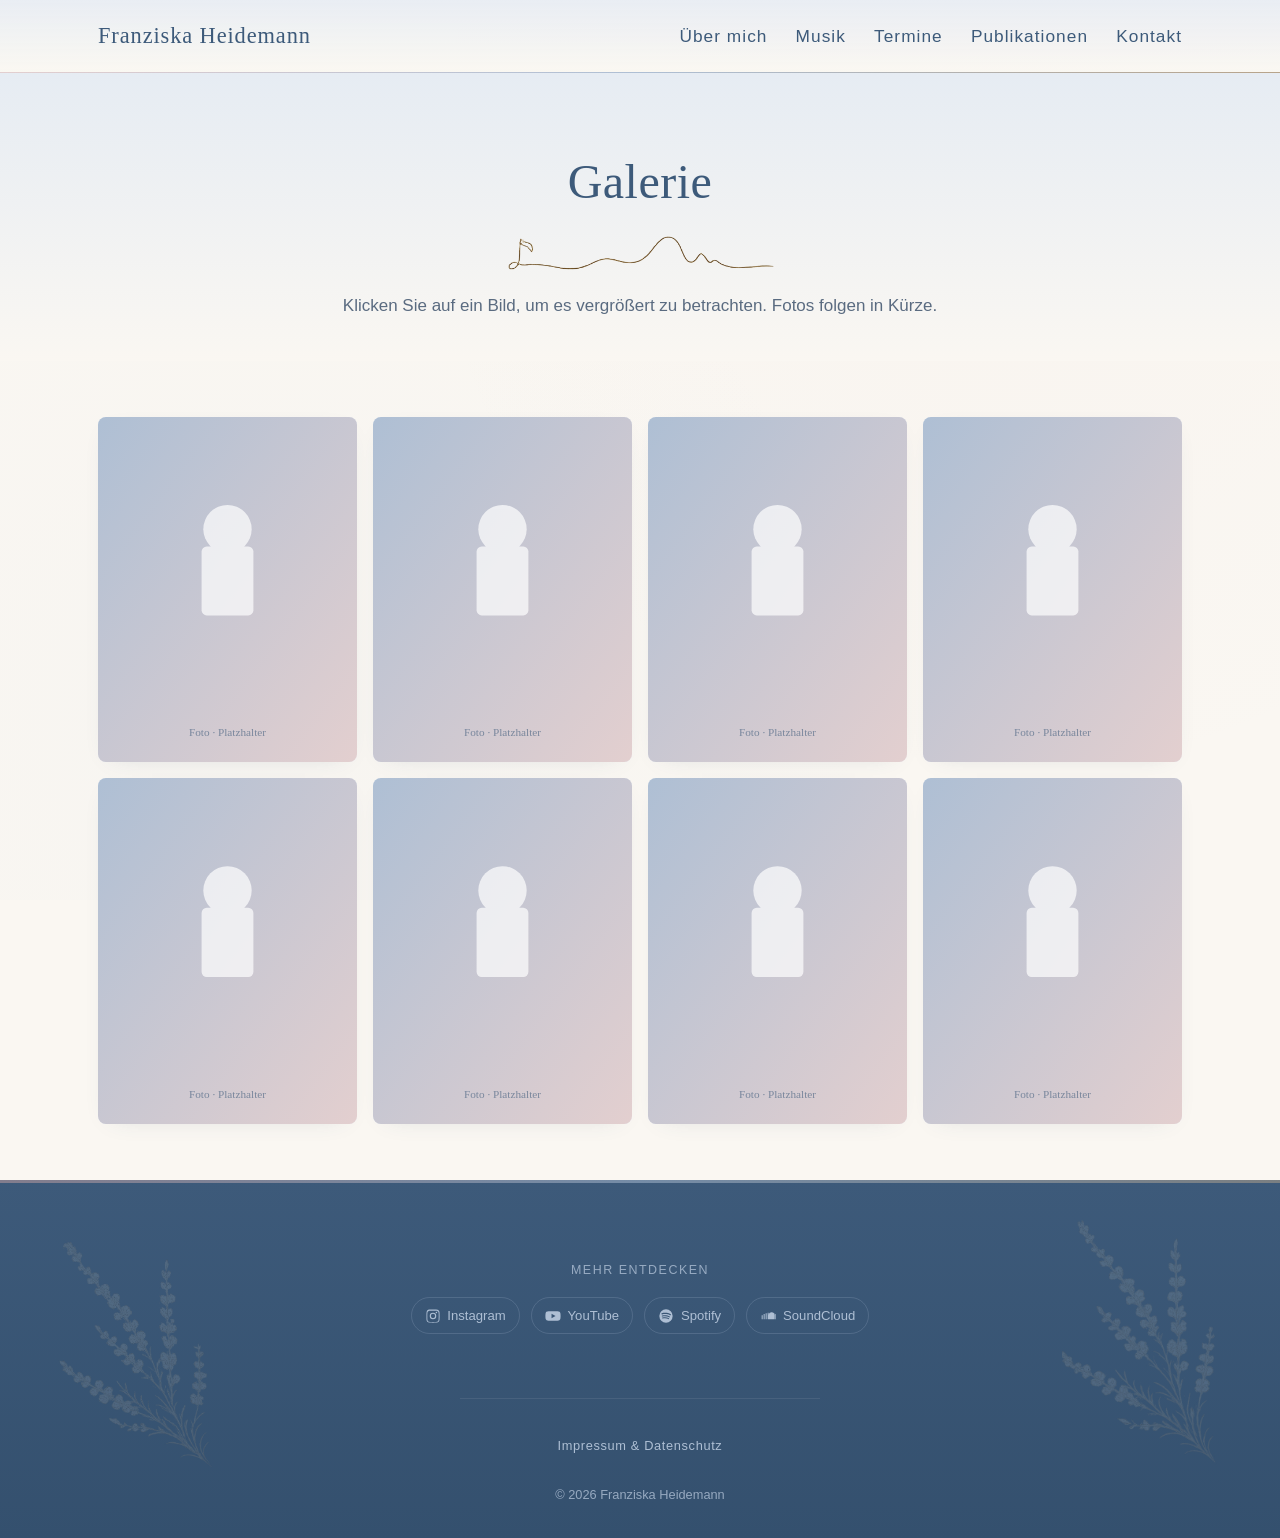
==== commit aa063ddf: "Replace divider line with hand-drawn melody contour image on all 7 subpages" ====
--- a/galerie.html
+++ b/galerie.html
@@ -32,7 +32,7 @@
   <section class="page-head">
     <div class="wrap">
       <h1>Galerie</h1>
-      <hr class="divider divider--center">
+      <img class="page-head__melody" src="assets/img/melody-contour.webp" alt="" aria-hidden="true">
       <p class="muted" style="max-width:42em;margin:1rem auto 0">Klicken Sie auf ein Bild, um es vergrößert zu betrachten. Fotos folgen in Kürze.</p>
     </div>
   </section>
--- a/css/style.css
+++ b/css/style.css
@@ -96,6 +96,19 @@
   margin: 1.5rem 0; border: 0;
 }
 .divider--center { margin-left: auto; margin-right: auto; }
+
+/* Melody contour line under page titles */
+.page-head__melody {
+  display: block;
+  width: 280px;
+  max-width: 80%;
+  height: auto;
+  margin: 1rem auto 0;
+  opacity: .85;
+}
+@media (max-width: 600px) {
+  .page-head__melody { width: 200px; }
+}
 
 /* ---------- Header / Navigation ---------- */
 .site-header {
@@ -766,11 +779,11 @@
 .footer__heather--left {
   bottom: .5rem;
   left: .5rem;
+  transform: scaleX(-1);
 }
 .footer__heather--right {
   bottom: .5rem;
   right: .5rem;
-  transform: scaleX(-1);
 }
 @media (max-width: 600px) {
   .footer__heather { width: 90px; opacity: .1; }
@@ -785,7 +798,6 @@
 .site-footer a { color: var(--heather-blue-soft); transition: color .25s var(--ease); }
 .site-footer a:hover { color: var(--rose-soft); }
 /* (footer__top grid removed — now flat: socials row + nav row + imprint) */
-}
 .footer__brand {
   font-family: var(--font-serif);
   font-size: 1.5rem;
@@ -858,9 +870,18 @@
 /* Footer imprint — just a link to rechtliches.html (address hidden behind click) */
 .footer__imprint {
   padding-top: 2rem;
-  border-top: 1px solid rgba(255,255,255,.08);
   margin-top: 2rem;
   text-align: center;
+  position: relative;
+}
+.footer__imprint::before {
+  content: "";
+  display: block;
+  width: 40%;
+  max-width: 360px;
+  height: 1px;
+  background: rgba(255,255,255,.08);
+  margin: 0 auto 2rem;
 }
 .footer__imprint-link {
   font-size: .8rem;
